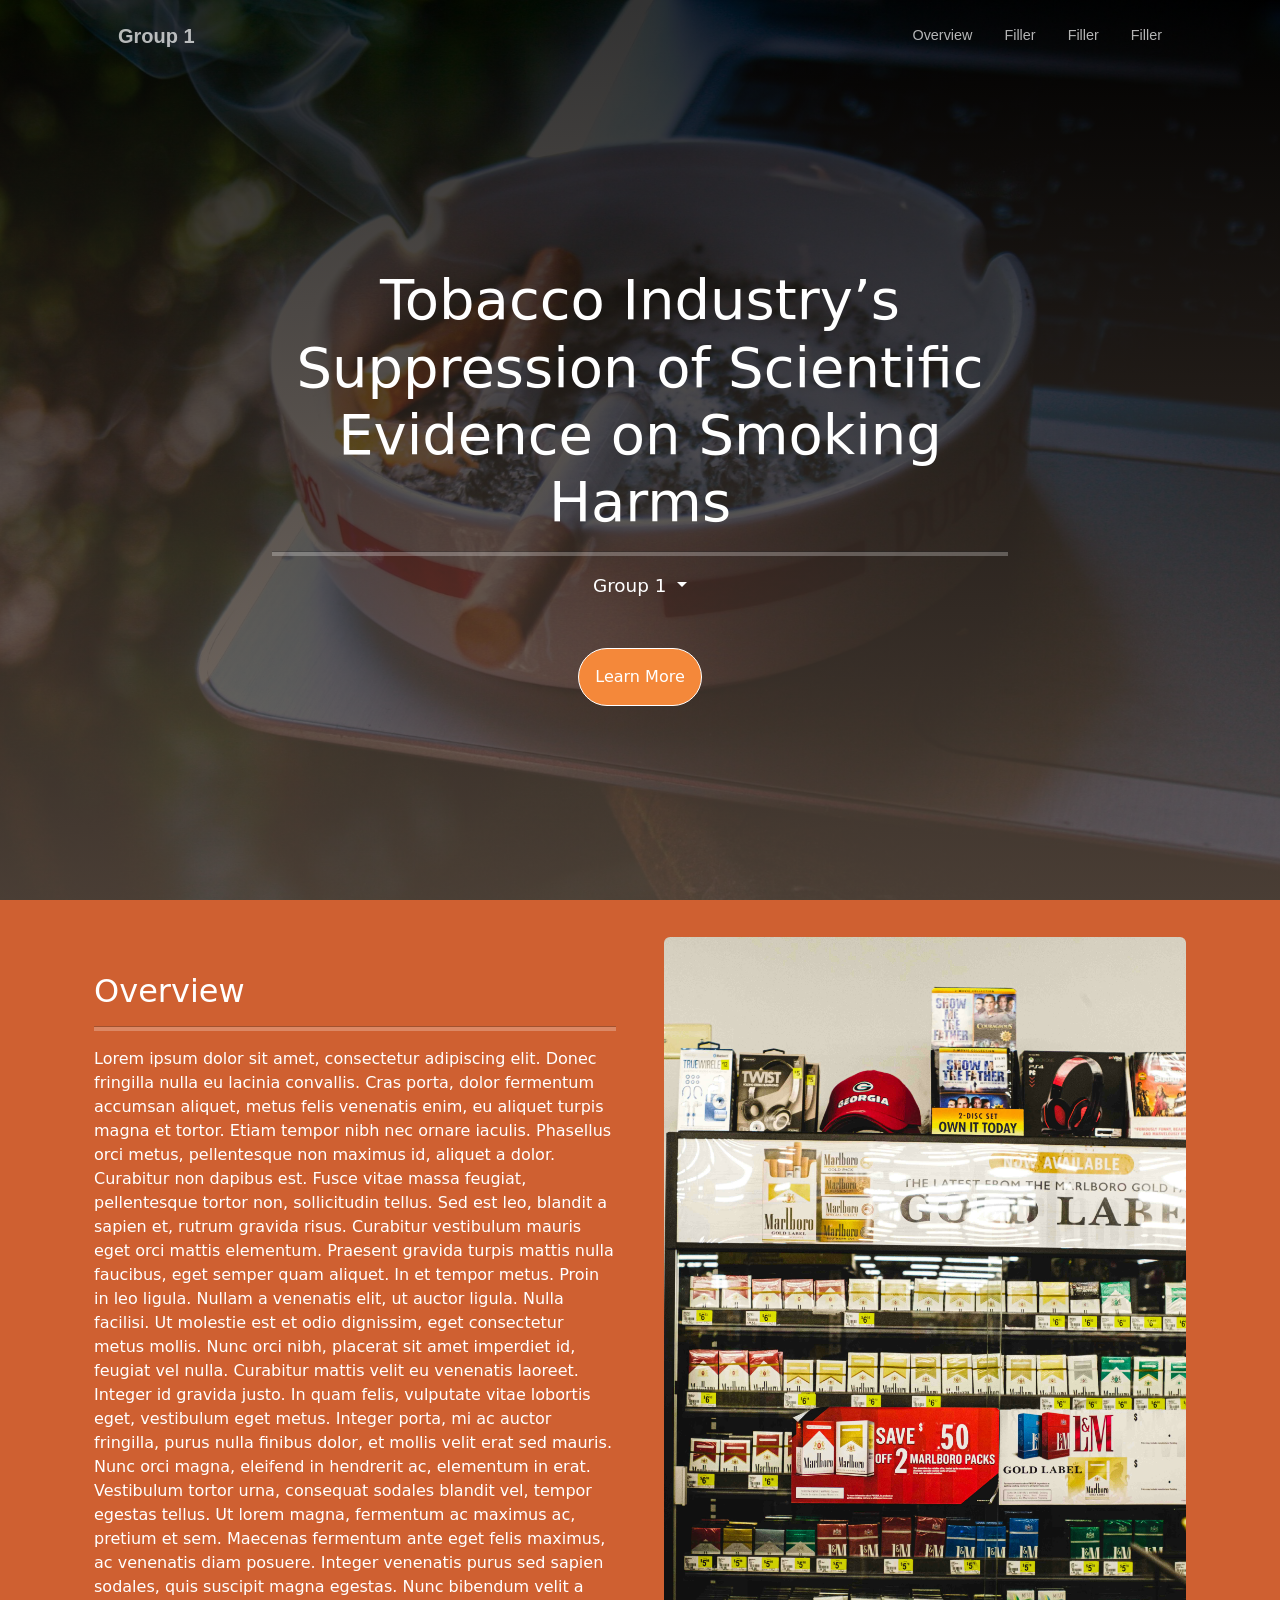
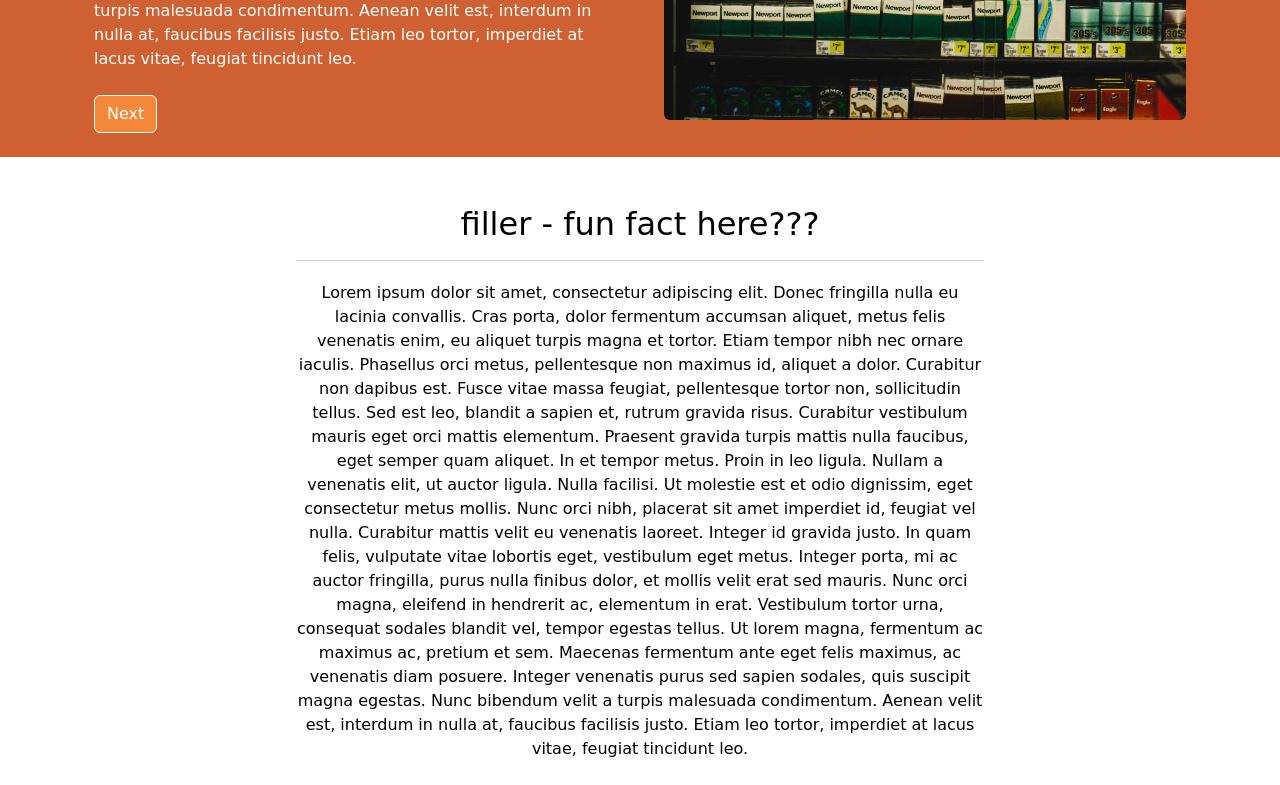
==== index.html @ e11bcfec "Move index.html Idk why it was in assets?????" ====
<!DOCTYPE html>
<html lang="en">
<head>
    <meta charset="UTF-8">
    <meta name="description" content="This is Group 1's CT assignment regarding
        the Tobacco Industry’s Suppression of Scientific Evidence on Smoking Harms.">
    <title>Group 1 CT Assignment</title>
    <meta name="author" content="Khiara Mercado">
    <link rel="stylesheet" href="assets/css/style.css">
    <link href="https://cdn.jsdelivr.net/npm/bootstrap@5.3.8/dist/css/bootstrap.min.css" rel="stylesheet" integrity="sha384-sRIl4kxILFvY47J16cr9ZwB07vP4J8+LH7qKQnuqkuIAvNWLzeN8tE5YBujZqJLB" crossorigin="anonymous">
</head>
<body id="page-top">

<!-- Navigation-->
<nav class="navbar navbar-expand-lg navbar-light fixed-top py-3" id="mainNav">
    <div class="container px-4 px-lg-5">
        <a class="navbar-brand" href="#page-top">Group 1</a>
        <button class="navbar-toggler navbar-toggler-right" type="button" data-bs-toggle="collapse" data-bs-target="#navbarResponsive" aria-controls="navbarResponsive" aria-expanded="false" aria-label="Toggle navigation"><span class="navbar-toggler-icon"></span></button>
        <div class="collapse navbar-collapse" id="navbarResponsive">
            <ul class="navbar-nav ms-auto my-2 my-lg-0">
                <li class="nav-item"><a class="nav-link" href="#overview">Overview</a></li>
                <li class="nav-item"><a class="nav-link" href="#overview">Filler</a></li>
                <li class="nav-item"><a class="nav-link" href="#overview">Filler</a></li>
                <li class="nav-item"><a class="nav-link" href="#overview">Filler</a></li>
            </ul>
        </div>
    </div>
</nav>

<header class="hero">
    <div class="container h-100">
        <div class="row h-100 align-items-center justify-content-center text-center">
            <div class="col-lg-8 align-self-end">
                <h1 class="text-white font-weight-bold">Tobacco Industry’s Suppression of Scientific Evidence on Smoking Harms</h1>
                <hr class="divider-light"/>
            </div>
            <div class="align-self-baseline">
                <p class="text-white mb-5 dropdown-toggle" data-toggle="collapse" href="#collapseCard" role="button" aria-expanded="false" aria-controls="collapseCard">
                    Group 1 </p>
                <div class="collapse" id="collapseCard">
                    <div class="card card-body mb-5 w-30 p-4 d-inline-block">
                        <ul class="list-unstyled">
                            <li>Khiara Mercado - 101499222</li>
                            <li>Gilberto Umana - 101594818</li>
                            <li>Gabriella Pirozzo - 101585025</li>
                            <li>Michael Bon - 101541268</li>
                            <li>Kelly Hong - 101557835</li>
                            <li>Talisa Huynh - 101631914</li>
                        </ul>
                    </div>
                </div>
                <a class="btn btn-primary p-3 btn-xl rounded-pill" href="#overview">Learn More</a>
            </div>
        </div>
    </div>
</header>

<!-- Overview -->
<section class="page-section bg-primary" id="overview">
    <div class="container">
        <div class="row align-items-center">
            <div class="col-md-6 p-4">
                <h2 class="text-white mt-5">Overview</h2>
                <hr class="divider divider-light" />
                <p class="text-white mb-4"> Lorem ipsum dolor sit amet, consectetur adipiscing elit. Donec fringilla nulla
                    eu lacinia convallis. Cras porta, dolor fermentum accumsan aliquet, metus felis venenatis enim, eu
                    aliquet turpis magna et tortor. Etiam tempor nibh nec ornare iaculis. Phasellus orci metus, pellentesque
                    non maximus id, aliquet a dolor. Curabitur non dapibus est. Fusce vitae massa feugiat, pellentesque tortor
                    non, sollicitudin tellus. Sed est leo, blandit a sapien et, rutrum gravida risus. Curabitur vestibulum mauris
                    eget orci mattis elementum. Praesent gravida turpis mattis nulla faucibus, eget semper quam aliquet. In et
                    tempor metus. Proin in leo ligula.

                    Nullam a venenatis elit, ut auctor ligula. Nulla facilisi. Ut molestie est et odio dignissim, eget consectetur
                    metus mollis. Nunc orci nibh, placerat sit amet imperdiet id, feugiat vel nulla. Curabitur mattis velit eu
                    venenatis laoreet. Integer id gravida justo. In quam felis, vulputate vitae lobortis eget, vestibulum eget metus.
                    Integer porta, mi ac auctor fringilla, purus nulla finibus dolor, et mollis velit erat sed mauris. Nunc orci magna,
                    eleifend in hendrerit ac, elementum in erat. Vestibulum tortor urna, consequat sodales blandit vel, tempor egestas
                    tellus. Ut lorem magna, fermentum ac maximus ac, pretium et sem. Maecenas fermentum ante eget felis maximus, ac
                    venenatis diam posuere. Integer venenatis purus sed sapien sodales, quis suscipit magna egestas. Nunc bibendum velit
                    a turpis malesuada condimentum. Aenean velit est, interdum in nulla at, faucibus facilisis justo. Etiam leo tortor,
                    imperdiet at lacus vitae, feugiat tincidunt leo. </p>
                <a href="#filler" class="btn btn-primary">Next</a>
            </div>

            <div class="col-md-6 p-4">
                <img src="assets/img/overview.jpg" class="img-fluid rounded" alt="Overview image">
            </div>
        </div>
    </div>
</section>

<!-- Idk yet -->
<section class="page-section bg-secondary" id="filler">
    <div class="container px-4 px-lg-5">
        <div class="row justify-content-center">
            <div class="col-lg-8 text-center">
                <h2 class="text-black mt-5">filler - fun fact here???</h2>
                <hr class="divider" />
                <p class="text-black mb-4"> Lorem ipsum dolor sit amet, consectetur adipiscing elit. Donec fringilla nulla
                    eu lacinia convallis. Cras porta, dolor fermentum accumsan aliquet, metus felis venenatis enim, eu
                    aliquet turpis magna et tortor. Etiam tempor nibh nec ornare iaculis. Phasellus orci metus, pellentesque
                    non maximus id, aliquet a dolor. Curabitur non dapibus est. Fusce vitae massa feugiat, pellentesque tortor
                    non, sollicitudin tellus. Sed est leo, blandit a sapien et, rutrum gravida risus. Curabitur vestibulum mauris
                    eget orci mattis elementum. Praesent gravida turpis mattis nulla faucibus, eget semper quam aliquet. In et
                    tempor metus. Proin in leo ligula.

                    Nullam a venenatis elit, ut auctor ligula. Nulla facilisi. Ut molestie est et odio dignissim, eget consectetur
                    metus mollis. Nunc orci nibh, placerat sit amet imperdiet id, feugiat vel nulla. Curabitur mattis velit eu
                    venenatis laoreet. Integer id gravida justo. In quam felis, vulputate vitae lobortis eget, vestibulum eget metus.
                    Integer porta, mi ac auctor fringilla, purus nulla finibus dolor, et mollis velit erat sed mauris. Nunc orci magna,
                    eleifend in hendrerit ac, elementum in erat. Vestibulum tortor urna, consequat sodales blandit vel, tempor egestas
                    tellus. Ut lorem magna, fermentum ac maximus ac, pretium et sem. Maecenas fermentum ante eget felis maximus, ac
                    venenatis diam posuere. Integer venenatis purus sed sapien sodales, quis suscipit magna egestas. Nunc bibendum velit
                    a turpis malesuada condimentum. Aenean velit est, interdum in nulla at, faucibus facilisis justo. Etiam leo tortor,
                    imperdiet at lacus vitae, feugiat tincidunt leo.


                </p>
            </div>
        </div>
    </div>
</section>

<script src="https://code.jquery.com/jquery-3.2.1.slim.min.js" integrity="sha384-KJ3o2DKtIkvYIK3UENzmM7KCkRr/rE9/Qpg6aAZGJwFDMVNA/GpGFF93hXpG5KkN" crossorigin="anonymous"></script>
<script src="https://cdn.jsdelivr.net/npm/popper.js@1.12.9/dist/umd/popper.min.js" integrity="sha384-ApNbgh9B+Y1QKtv3Rn7W3mgPxhU9K/ScQsAP7hUibX39j7fakFPskvXusvfa0b4Q" crossorigin="anonymous"></script>
<script src="https://cdn.jsdelivr.net/npm/bootstrap@4.0.0/dist/js/bootstrap.min.js" integrity="sha384-JZR6Spejh4U02d8jOt6vLEHfe/JQGiRRSQQxSfFWpi1MquVdAyjUar5+76PVCmYl" crossorigin="anonymous"></script></body>
</html>
---- assets/css/style.css ----
:root {
    .btn-primary {
        --bs-btn-color: #fff;
        --bs-btn-bg: #f4883a;
        --bs-btn-border-color: #ffffff;
        --bs-btn-hover-color: #fff;
        --bs-btn-hover-bg: #cf6031;
        --bs-btn-hover-border-color: #ffffff;
    }

    .bg-primary {
        background-color: #cf6031 !important;
    }

    .bg-secondary {
        background-color: #ffffff !important;


    }

}

/* ----------------------------------------------------------- */

#mainNav {
    box-shadow: 0 0.5rem 1rem rgba(0, 0, 0, 0.15);
    background-color: #fff;
    transition: background-color 0.2s ease;
}
#mainNav .navbar-brand {
    font-family: "Merriweather Sans", -apple-system, BlinkMacSystemFont, "Segoe UI", Roboto, "Helvetica Neue", Arial, "Noto Sans", sans-serif, "Apple Color Emoji", "Segoe UI Emoji", "Segoe UI Symbol", "Noto Color Emoji";
    font-weight: 700;
    color: #212529;
}
#mainNav .navbar-nav .nav-item .nav-link {
    color: #6c757d;
    font-family: "Merriweather Sans", -apple-system, BlinkMacSystemFont, "Segoe UI", Roboto, "Helvetica Neue", Arial, "Noto Sans", sans-serif, "Apple Color Emoji", "Segoe UI Emoji", "Segoe UI Symbol", "Noto Color Emoji";
    font-size: 0.9rem;
    padding: 0.75rem 0;
}

@media (min-width: 992px) {
    #mainNav {
        box-shadow: none;
        background-color: transparent;
    }
    #mainNav .navbar-brand {
        color: rgba(255, 255, 255, 0.7);
    }
    #mainNav .navbar-brand:hover {
        color: #fff;
    }
    #mainNav .navbar-nav .nav-item .nav-link {
        color: rgba(255, 255, 255, 0.7);
        padding: 0 1rem;
    }
    #mainNav .navbar-nav .nav-item .nav-link:hover {
        color: #fff;
    }
    #mainNav .navbar-nav .nav-item:last-child .nav-link {
        padding-right: 0;
    }
}

header.hero {
    background: linear-gradient(to bottom, rgba(0, 0, 0, 0.8) 0%, rgba(92, 77, 66, 0.8) 100%), url("../img/bg-hero.jpg");
    background-position: center;
    background-repeat: no-repeat;
    background-size: cover;
}
header.hero h1, header.hero .h1 {
    font-size: 2.25rem;
}
@media (min-width: 992px) {
    header.hero {
        height: 100vh;
        min-height: 40rem;
        padding-top: 4.5rem;
        padding-bottom: 0;
    }
    header.hero p {
        font-size: 1.15rem;
    }
    header.hero h1, header.hero .h1 {
        font-size: 3rem;
    }
}
@media (min-width: 1200px) {
    header.hero h1, header.hero .h1 {
        font-size: 3.5rem;
    }
}

/* ----------------------------------------------------------- */

/* FORMAT BETTER LATER */
.card {
    background-color: rgba(255, 255, 255, 0.84) !important;

}

hr {
    border: 0;
    height: 5px;
    background-color: #ffffff;
}
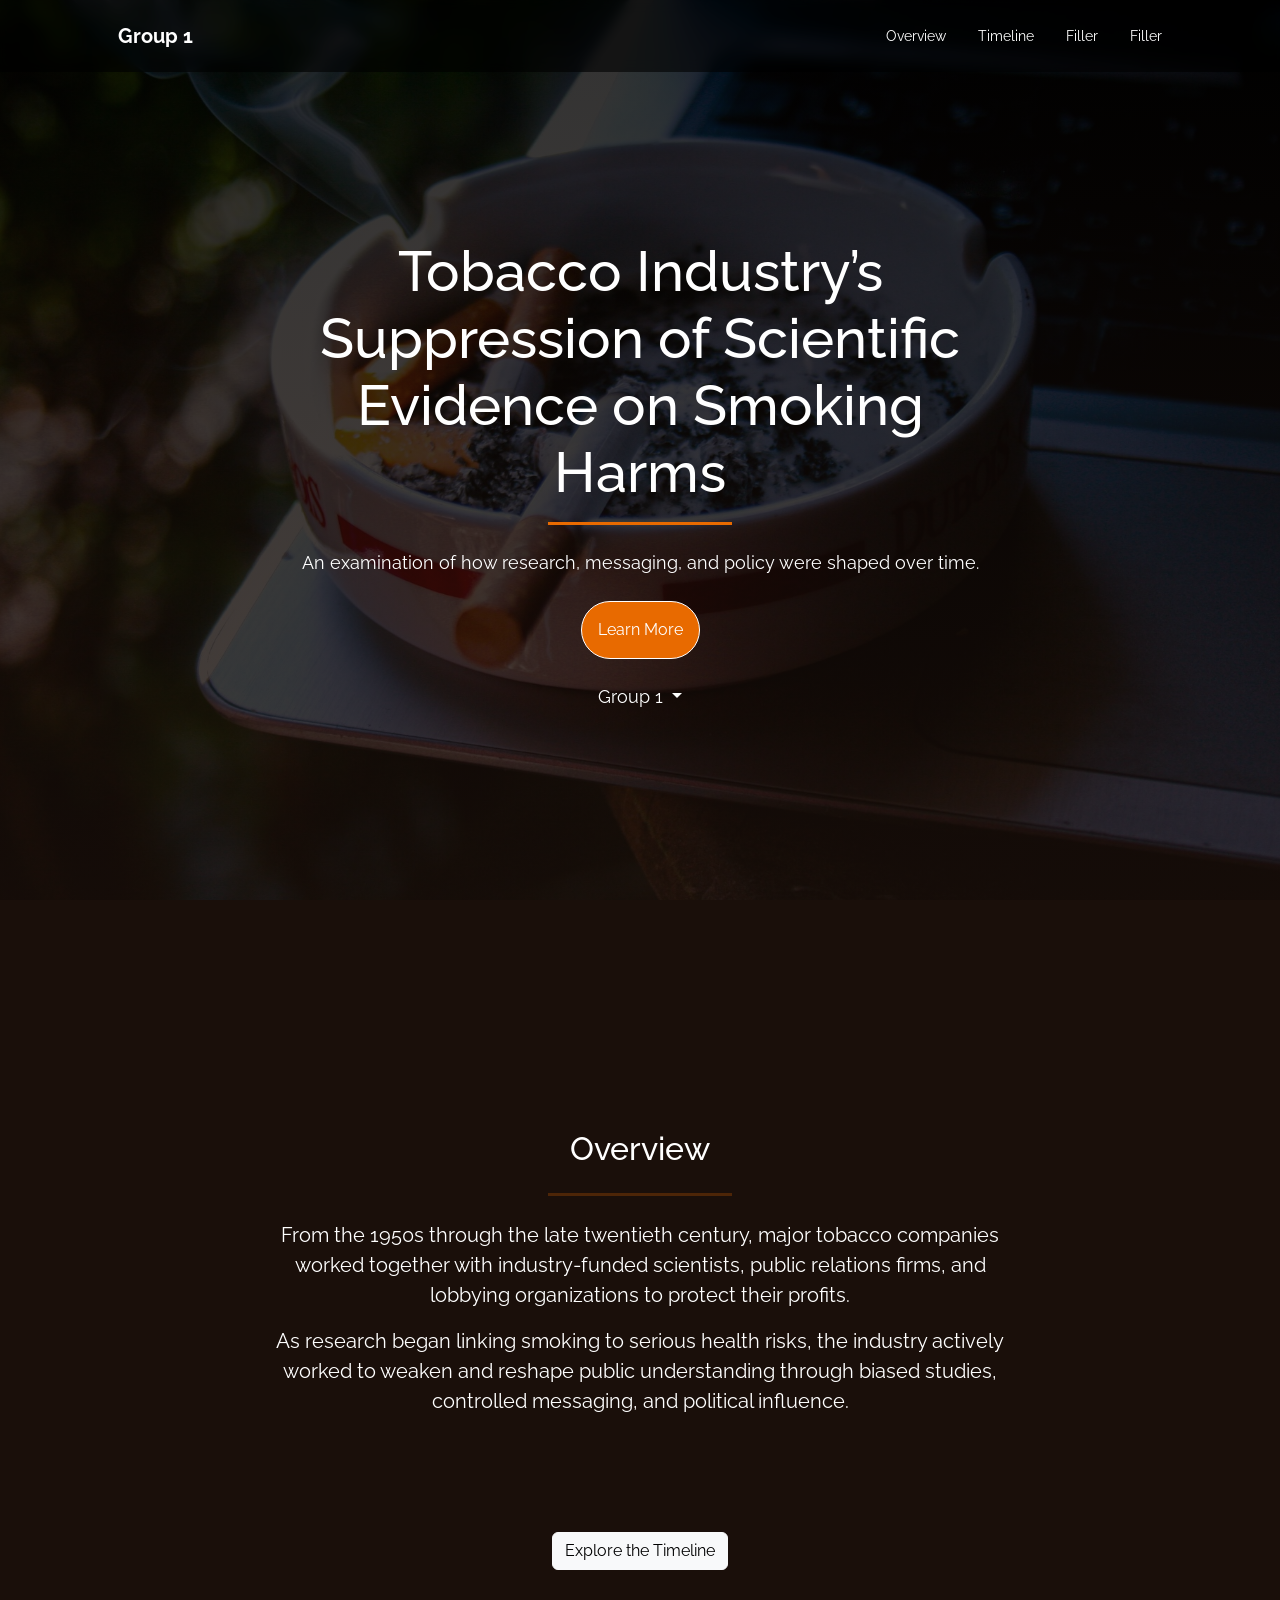
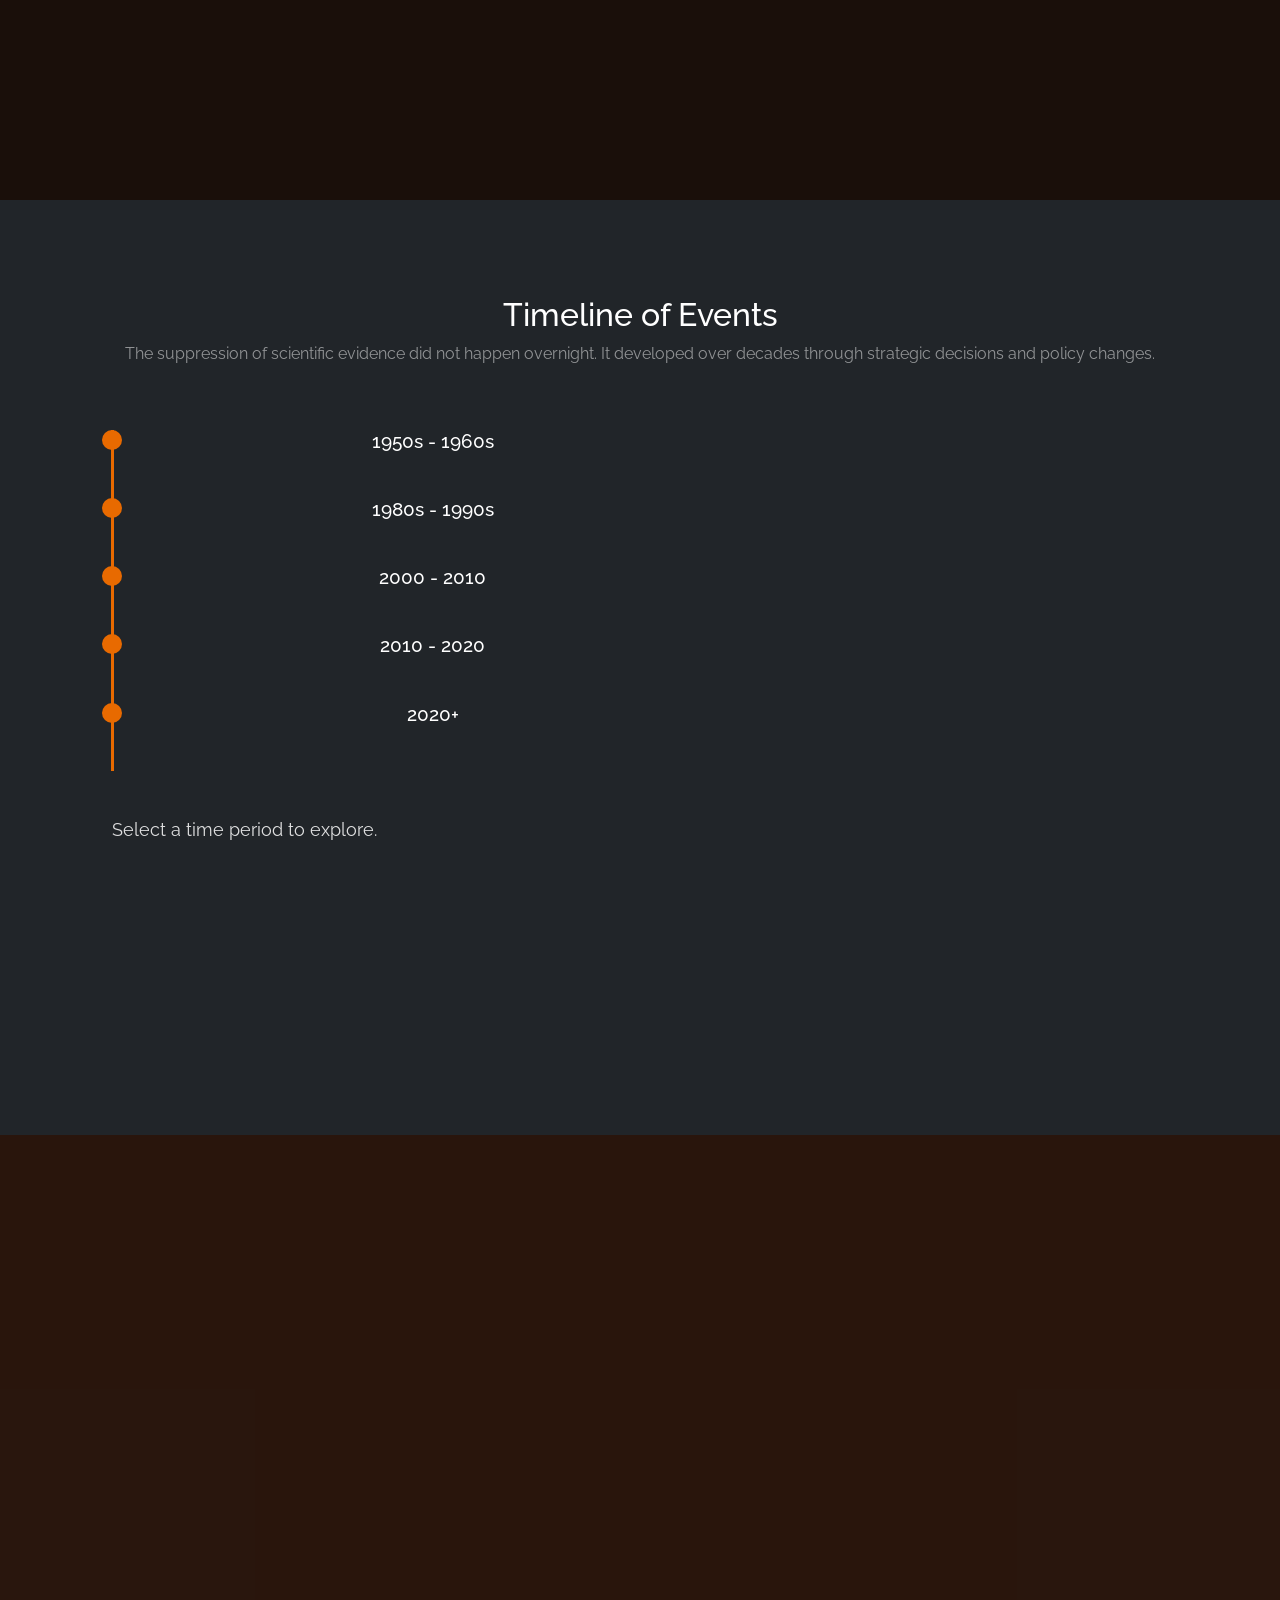
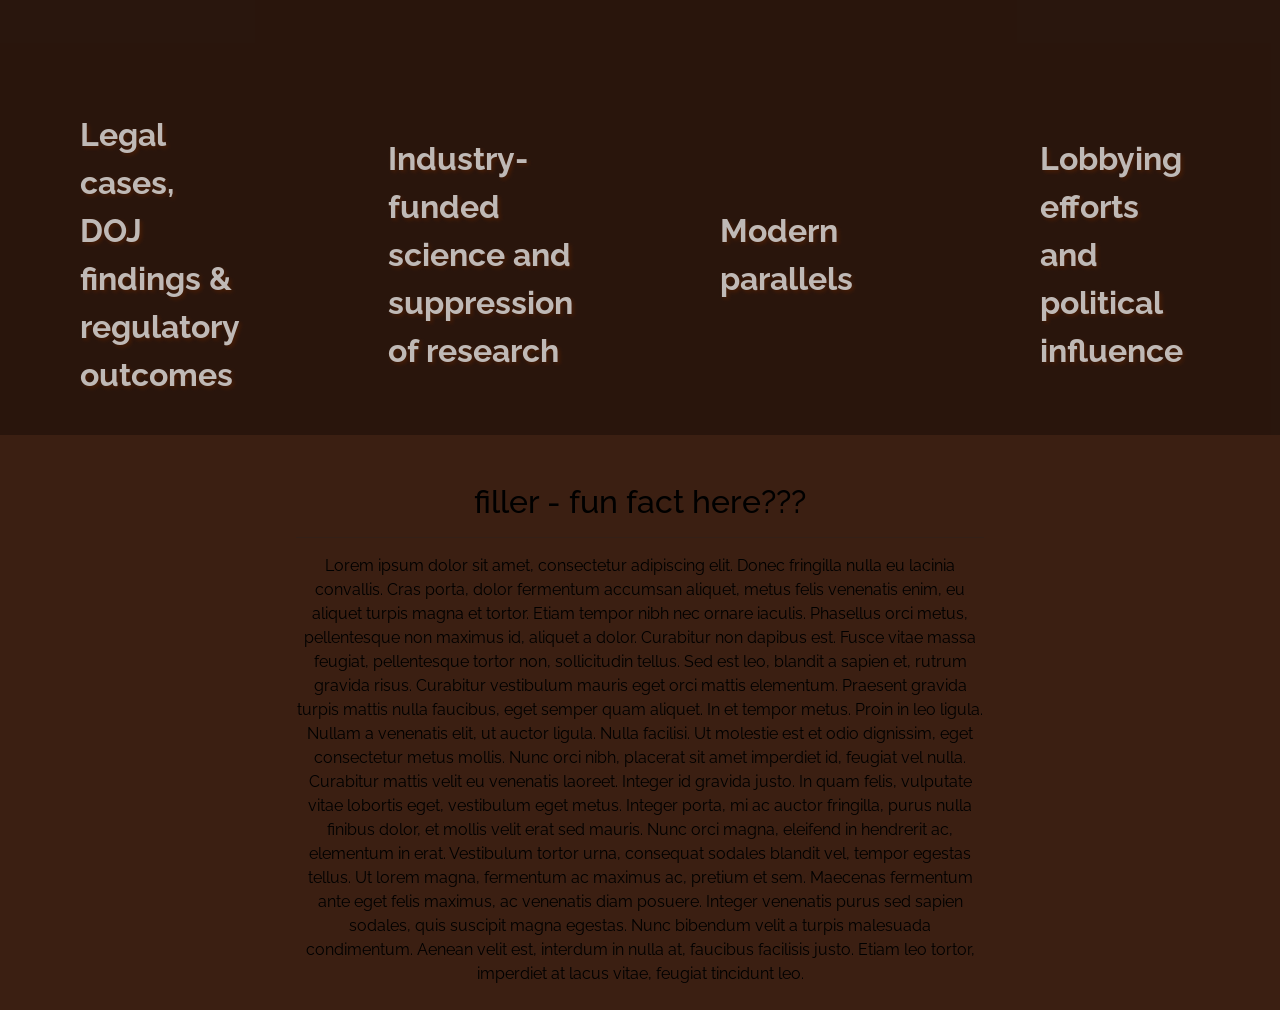
==== commit d5731ae8: "Fri update" ====
--- a/index.html
+++ b/index.html
@@ -6,20 +6,21 @@
         the Tobacco Industry’s Suppression of Scientific Evidence on Smoking Harms.">
     <title>Group 1 CT Assignment</title>
     <meta name="author" content="Khiara Mercado">
+    <link href="https://cdn.jsdelivr.net/npm/bootstrap@5.3.8/dist/css/bootstrap.min.css" rel="stylesheet" integrity="sha384-sRIl4kxILFvY47J16cr9ZwB07vP4J8+LH7qKQnuqkuIAvNWLzeN8tE5YBujZqJLB" crossorigin="anonymous">
+    <link href="https://fonts.googleapis.com/css2?family=Raleway:ital,wght@0,100..900;1,100..900&display=swap" rel="stylesheet">
     <link rel="stylesheet" href="assets/css/style.css">
-    <link href="https://cdn.jsdelivr.net/npm/bootstrap@5.3.8/dist/css/bootstrap.min.css" rel="stylesheet" integrity="sha384-sRIl4kxILFvY47J16cr9ZwB07vP4J8+LH7qKQnuqkuIAvNWLzeN8tE5YBujZqJLB" crossorigin="anonymous">
 </head>
 <body id="page-top">
 
-<!-- Navigation-->
-<nav class="navbar navbar-expand-lg navbar-light fixed-top py-3" id="mainNav">
+<!-- *********************** NAVIGATION *********************** -->
+<nav class="navbar navbar-expand-lg navbar-dark fixed-top py-3" id="mainNav">
     <div class="container px-4 px-lg-5">
         <a class="navbar-brand" href="#page-top">Group 1</a>
         <button class="navbar-toggler navbar-toggler-right" type="button" data-bs-toggle="collapse" data-bs-target="#navbarResponsive" aria-controls="navbarResponsive" aria-expanded="false" aria-label="Toggle navigation"><span class="navbar-toggler-icon"></span></button>
         <div class="collapse navbar-collapse" id="navbarResponsive">
             <ul class="navbar-nav ms-auto my-2 my-lg-0">
                 <li class="nav-item"><a class="nav-link" href="#overview">Overview</a></li>
-                <li class="nav-item"><a class="nav-link" href="#overview">Filler</a></li>
+                <li class="nav-item"><a class="nav-link" href="#timeline">Timeline</a></li>
                 <li class="nav-item"><a class="nav-link" href="#overview">Filler</a></li>
                 <li class="nav-item"><a class="nav-link" href="#overview">Filler</a></li>
             </ul>
@@ -27,63 +28,263 @@
     </div>
 </nav>
 
+<!-- *********************** HERO *********************** -->
 <header class="hero">
     <div class="container h-100">
         <div class="row h-100 align-items-center justify-content-center text-center">
             <div class="col-lg-8 align-self-end">
-                <h1 class="text-white font-weight-bold">Tobacco Industry’s Suppression of Scientific Evidence on Smoking Harms</h1>
-                <hr class="divider-light"/>
+                <h1 class="text-white mb-3 font-weight-bold fade-title">
+                    Tobacco Industry’s Suppression of Scientific Evidence on Smoking Harms
+                </h1>
+
+                <hr class="divider-light fade-title"/>
+
+                <p class="text-white mt-4 mb-4 fade-subtitle">
+                    An examination of how research, messaging, and policy were shaped over time.
+                </p>
+
             </div>
             <div class="align-self-baseline">
-                <p class="text-white mb-5 dropdown-toggle" data-toggle="collapse" href="#collapseCard" role="button" aria-expanded="false" aria-controls="collapseCard">
-                    Group 1 </p>
+
+                <a class="btn btn-primary p-3 btn-xl rounded-pill fade-button" href="#overview">
+                    Learn More
+                </a>
+
+                <p class="text-white mt-4 mb-4 dropdown-toggle fade-button" data-bs-toggle="collapse" data-bs-target="#collapseCard"
+                   role="button" aria-expanded="false" aria-controls="collapseCard">
+                    Group 1
+                </p>
+
                 <div class="collapse" id="collapseCard">
                     <div class="card card-body mb-5 w-30 p-4 d-inline-block">
                         <ul class="list-unstyled">
-                            <li>Khiara Mercado - 101499222</li>
-                            <li>Gilberto Umana - 101594818</li>
-                            <li>Gabriella Pirozzo - 101585025</li>
-                            <li>Michael Bon - 101541268</li>
-                            <li>Kelly Hong - 101557835</li>
-                            <li>Talisa Huynh - 101631914</li>
+                            <li>Khiara Mercado</li>
+                            <li>Gilberto Umana</li>
+                            <li>Gabriella Pirozzo</li>
+                            <li>Michael Bon</li>
+                            <li>Kelly Hong</li>
+                            <li>Talisa Huynh</li>
                         </ul>
                     </div>
                 </div>
-                <a class="btn btn-primary p-3 btn-xl rounded-pill" href="#overview">Learn More</a>
             </div>
         </div>
     </div>
 </header>
 
-<!-- Overview -->
-<section class="page-section bg-primary" id="overview">
+<!-- *********************** OVERVIEW *********************** -->
+<section class="page-section bg-primary d-flex align-items-center" id="overview">
     <div class="container">
+
+        <div class="row justify-content-center text-center">
+            <div class="col-lg-8">
+
+                <h2 class="text-white mb-4 fs-2">Overview</h2>
+                <hr class="divider divider-light mb-4"/>
+
+                <p class="text-white mb-3 fs-5 reveal">
+                    From the 1950s through the late twentieth century, major tobacco companies worked together with industry-funded scientists, public relations firms, and lobbying organizations to protect their profits.
+                </p>
+
+                <p class="text-white mb-3 fs-5 reveal">
+                    As research began linking smoking to serious health risks, the industry actively worked to weaken and reshape public understanding through biased studies, controlled messaging, and political influence.
+                </p>
+
+                <p class="text-white fw-bold mb-3 fs-5 reveal">
+                    These coordinated efforts suppressed credible evidence and delayed regulation, contributing to long-term public health consequences.
+                </p>
+
+                <a href="#timeline" class="btn btn-light mt-4">Explore the Timeline</a>
+
+            </div>
+        </div>
+
+    </div>
+</section>
+
+<!-- *********************** TIMELINE *********************** -->
+<section class="page-section bg-dark text-white py-5" id="timeline">
+
+    <div class="container">
+
         <div class="row align-items-center">
-            <div class="col-md-6 p-4">
-                <h2 class="text-white mt-5">Overview</h2>
-                <hr class="divider divider-light" />
-                <p class="text-white mb-4"> Lorem ipsum dolor sit amet, consectetur adipiscing elit. Donec fringilla nulla
-                    eu lacinia convallis. Cras porta, dolor fermentum accumsan aliquet, metus felis venenatis enim, eu
-                    aliquet turpis magna et tortor. Etiam tempor nibh nec ornare iaculis. Phasellus orci metus, pellentesque
-                    non maximus id, aliquet a dolor. Curabitur non dapibus est. Fusce vitae massa feugiat, pellentesque tortor
-                    non, sollicitudin tellus. Sed est leo, blandit a sapien et, rutrum gravida risus. Curabitur vestibulum mauris
-                    eget orci mattis elementum. Praesent gravida turpis mattis nulla faucibus, eget semper quam aliquet. In et
-                    tempor metus. Proin in leo ligula.
-
-                    Nullam a venenatis elit, ut auctor ligula. Nulla facilisi. Ut molestie est et odio dignissim, eget consectetur
-                    metus mollis. Nunc orci nibh, placerat sit amet imperdiet id, feugiat vel nulla. Curabitur mattis velit eu
-                    venenatis laoreet. Integer id gravida justo. In quam felis, vulputate vitae lobortis eget, vestibulum eget metus.
-                    Integer porta, mi ac auctor fringilla, purus nulla finibus dolor, et mollis velit erat sed mauris. Nunc orci magna,
-                    eleifend in hendrerit ac, elementum in erat. Vestibulum tortor urna, consequat sodales blandit vel, tempor egestas
-                    tellus. Ut lorem magna, fermentum ac maximus ac, pretium et sem. Maecenas fermentum ante eget felis maximus, ac
-                    venenatis diam posuere. Integer venenatis purus sed sapien sodales, quis suscipit magna egestas. Nunc bibendum velit
-                    a turpis malesuada condimentum. Aenean velit est, interdum in nulla at, faucibus facilisis justo. Etiam leo tortor,
-                    imperdiet at lacus vitae, feugiat tincidunt leo. </p>
-                <a href="#filler" class="btn btn-primary">Next</a>
-            </div>
-
-            <div class="col-md-6 p-4">
-                <img src="assets/img/overview.jpg" class="img-fluid rounded" alt="Overview image">
+            <div class="text-center mt-5 mb-5">
+                <h2>Timeline of Events</h2>
+                <p class="text-white-50">
+                    The suppression of scientific evidence did not happen overnight.
+                    It developed over decades through strategic decisions and policy changes.
+                </p>
+            </div>
+
+            <!-- LEFT: TIMELINE -->
+            <div class="col-lg-7">
+
+
+
+                <div class="timeline text-center">
+
+                    <div class="timeline-item" onclick="showTimeline(1)">
+                        <div class="dot"></div>
+                        <div class="content">
+                            <h5>1950s - 1960s</h5>
+                        </div>
+                    </div>
+
+                    <div class="timeline-item" onclick="showTimeline(2)">
+                        <div class="dot"></div>
+                        <div class="content">
+                            <h5>1980s - 1990s</h5>
+                        </div>
+                    </div>
+
+                    <div class="timeline-item" onclick="showTimeline(3)">
+                        <div class="dot"></div>
+                        <div class="content">
+                            <h5>2000 - 2010</h5>
+                        </div>
+                    </div>
+
+                    <div class="timeline-item" onclick="showTimeline(4)">
+                        <div class="dot"></div>
+                        <div class="content">
+                            <h5>2010 - 2020</h5>
+                        </div>
+                    </div>
+
+                    <div class="timeline-item" onclick="showTimeline(5)">
+                        <div class="dot"></div>
+                        <div class="content">
+                            <h5>2020+</h5>
+                        </div>
+                    </div>
+
+                </div>
+
+                <!-- CONTENT -->
+                <div id="timelineContent" class="mt-3">
+                    <p>Select a time period to explore.</p>
+                </div>
+
+            </div>
+
+            <!-- RIGHT: IMAGE -->
+            <div class="col-lg-5">
+                <div id="timelineImage"></div>
+            </div>
+
+        </div>
+    </div>
+</section>
+
+<section class="page-section bg-secondary" id="gallery">
+    <div class="container-fluid p-0">
+        <div class="row g-0 strips">
+            <div class="col strip" data-bs-toggle="modal" data-bs-target="#modal1">
+                <div class="overlay"></div>
+                <div class="text">Legal cases, DOJ findings & regulatory outcomes</div>
+            </div>
+
+            <div class="col strip" data-bs-toggle="modal" data-bs-target="#modal2">
+                <div class="overlay"></div>
+                <div class="text">Industry-funded science and suppression of research</div>
+            </div>
+
+            <div class="col strip" data-bs-toggle="modal" data-bs-target="#modal3">
+                <div class="overlay"></div>
+                <div class="text">Modern parallels</div>
+            </div>
+
+            <div class="col strip" data-bs-toggle="modal" data-bs-target="#modal4">
+                <div class="overlay"></div>
+                <div class="text">Lobbying efforts and political influence</div>
+            </div>
+
+            <div class="modal fade" id="modal1">
+                <div class="modal-dialog modal-dialog-centered">
+                    <div class="modal-content">
+
+                        <div class="modal-header">
+                            <h5>Section 1</h5>
+                            <button class="btn-close" data-bs-dismiss="modal"></button>
+                        </div>
+
+                        <div class="modal-body">
+                            Content for section 1
+                        </div>
+
+                        <div class="modal-footer">
+                            <button class="btn btn-secondary" onclick="switchModal('modal1','modal4')">Prev</button>
+                            <button class="btn btn-primary" onclick="switchModal('modal1','modal2')">Next</button>
+                        </div>
+
+                    </div>
+                </div>
+            </div>
+
+            <div class="modal fade" id="modal2">
+                <div class="modal-dialog modal-dialog-centered">
+                    <div class="modal-content">
+
+                        <div class="modal-header">
+                            <h5>Section 2</h5>
+                            <button class="btn-close" data-bs-dismiss="modal"></button>
+                        </div>
+
+                        <div class="modal-body">
+                            Content for section 2
+                        </div>
+
+                        <div class="modal-footer">
+                            <button class="btn btn-secondary" onclick="switchModal('modal2','modal1')">Prev</button>
+                            <button class="btn btn-primary" onclick="switchModal('modal2','modal3')">Next</button>
+                        </div>
+
+                    </div>
+                </div>
+            </div>
+
+            <div class="modal fade" id="modal3">
+                <div class="modal-dialog modal-dialog-centered">
+                    <div class="modal-content">
+
+                        <div class="modal-header">
+                            <h5>Section 3</h5>
+                            <button class="btn-close" data-bs-dismiss="modal"></button>
+                        </div>
+
+                        <div class="modal-body">
+                            Content for section 3
+                        </div>
+
+                        <div class="modal-footer">
+                            <button class="btn btn-secondary" onclick="switchModal('modal3','modal2')">Prev</button>
+                            <button class="btn btn-primary" onclick="switchModal('modal3','modal4')">Next</button>
+                        </div>
+
+                    </div>
+                </div>
+            </div>
+
+            <div class="modal fade" id="modal4">
+                <div class="modal-dialog modal-dialog-centered">
+                    <div class="modal-content">
+
+                        <div class="modal-header">
+                            <h5>Section 4</h5>
+                            <button class="btn-close" data-bs-dismiss="modal"></button>
+                        </div>
+
+                        <div class="modal-body">
+                            Content for section 4
+                        </div>
+
+                        <div class="modal-footer">
+                            <button class="btn btn-secondary" onclick="switchModal('modal4','modal3')">Prev</button>
+                            <button class="btn btn-primary" onclick="switchModal('modal4','modal1')">Next</button>
+                        </div>
+
+                    </div>
+                </div>
             </div>
         </div>
     </div>
@@ -121,7 +322,102 @@
     </div>
 </section>
 
-<script src="https://code.jquery.com/jquery-3.2.1.slim.min.js" integrity="sha384-KJ3o2DKtIkvYIK3UENzmM7KCkRr/rE9/Qpg6aAZGJwFDMVNA/GpGFF93hXpG5KkN" crossorigin="anonymous"></script>
-<script src="https://cdn.jsdelivr.net/npm/popper.js@1.12.9/dist/umd/popper.min.js" integrity="sha384-ApNbgh9B+Y1QKtv3Rn7W3mgPxhU9K/ScQsAP7hUibX39j7fakFPskvXusvfa0b4Q" crossorigin="anonymous"></script>
-<script src="https://cdn.jsdelivr.net/npm/bootstrap@4.0.0/dist/js/bootstrap.min.js" integrity="sha384-JZR6Spejh4U02d8jOt6vLEHfe/JQGiRRSQQxSfFWpi1MquVdAyjUar5+76PVCmYl" crossorigin="anonymous"></script></body>
+<script src="https://cdn.jsdelivr.net/npm/bootstrap@5.3.8/dist/js/bootstrap.bundle.min.js"></script>
+<script>
+    function switchModal(current, next) {
+        const currentModal = bootstrap.Modal.getInstance(document.getElementById(current));
+        const nextModal = new bootstrap.Modal(document.getElementById(next));
+
+        currentModal.hide();
+
+        setTimeout(() => {
+            nextModal.show();
+        }, 200);
+    }
+    const reveals = document.querySelectorAll('#overview .reveal');
+
+    window.addEventListener('scroll', () => {
+        reveals.forEach((el, index) => {
+            const top = el.getBoundingClientRect().top;
+
+            if (top < window.innerHeight - 100) {
+                setTimeout(() => {
+                    el.classList.add('active');
+                }, index * 800);
+            }
+        });
+    });
+
+    function showTimeline(period) {
+        const content = document.getElementById("timelineContent");
+        const visual = document.getElementById("timelineImage");
+
+        if (period === 1) {
+            content.innerHTML = `
+            <h4>1950s – 1960s</h4>
+            <p>
+                Early research began linking smoking to serious health risks. Instead of acknowledging this, tobacco companies chose to delay action and avoid clear warnings.
+            </p>
+            <p>
+                By 1962, this approach became known as a “policy of silence,” where companies knowingly withheld information about the dangers of smoking.
+            </p>
+        `;
+            visual.style.backgroundImage = "url('assets/img/timeline1.jpg')";
+        }
+
+        if (period === 2) {
+            content.innerHTML = `
+            <h4>1980s - 1990s</h4>
+            <p>
+                Tobacco companies continued to influence public understanding by funding their own research and shaping how scientific evidence was presented.
+            </p>
+            <p>
+                At the same time, governments began introducing regulations, partly in response to decades of misleading information and delayed public awareness.
+            </p>
+        `;
+            visual.style.backgroundImage = "url('assets/img/timeline2.jpg')";
+        }
+
+        if (period === 3) {
+            content.innerHTML = `
+            <h4>2000 - 2010</h4>
+            <p>
+                As evidence became harder to suppress, governments introduced stronger warning labels on cigarette packaging.
+            </p>
+            <p>
+                Canada became the first country to require graphic warnings, marking a shift toward openly communicating the health risks long downplayed by the industry.
+            </p>
+        `;
+            visual.style.backgroundImage = "url('assets/img/timeline3.jpg')";
+        }
+
+        if (period === 4) {
+            content.innerHTML = `
+            <h4>2010 - 2020</h4>
+            <p>
+                Regulations became stricter, with larger warning labels and standardized packaging removing branding and marketing influence.
+            </p>
+            <p>
+                These changes reflected growing public awareness and reduced ability for companies to shape how information was perceived.
+            </p>
+        `;
+            visual.style.backgroundImage = "url('assets/img/timeline4.jpg')";
+        }
+
+        if (period === 5) {
+            content.innerHTML = `
+            <h4>2020+</h4>
+            <p>
+                Ongoing legal cases and investigations forced companies to acknowledge past harm and release internal documents.
+            </p>
+            <p>
+                By 2025, court rulings required compensation for those affected, exposing decades of suppressed evidence and misinformation.
+            </p>
+        `;
+            visual.style.backgroundImage = "url('assets/img/timeline5.jpg')";
+        }
+
+    }
+</script>
+</body>
 </html>
--- a/assets/css/style.css
+++ b/assets/css/style.css
@@ -1,69 +1,78 @@
-:root {
-    .btn-primary {
-        --bs-btn-color: #fff;
-        --bs-btn-bg: #f4883a;
-        --bs-btn-border-color: #ffffff;
-        --bs-btn-hover-color: #fff;
-        --bs-btn-hover-bg: #cf6031;
-        --bs-btn-hover-border-color: #ffffff;
-    }
-
-    .bg-primary {
-        background-color: #cf6031 !important;
-    }
-
-    .bg-secondary {
-        background-color: #ffffff !important;
-
-
-    }
-
+html {
+    overflow-y: scroll;
+    overflow-x: hidden;
+}
+
+body {
+    font-family: "Raleway", sans-serif !important;
+}
+
+section {
+    scroll-margin-top: 40px;
+}
+
+p {
+    color: rgba(255,255,255,0.85);
+}
+
+.btn-primary {
+    --bs-btn-color: #fff;
+    --bs-btn-bg: #e86a00;
+    --bs-btn-border-color: #ffffff;
+    --bs-btn-hover-color: #fff;
+    --bs-btn-hover-bg: #ff8c42;
+    --bs-btn-hover-border-color: #ffffff;
+}
+
+.bg-primary {
+    background-color: #1a0f0a !important;
+}
+
+.bg-secondary {
+    background-color: #3b1f12 !important;
 }
 
 /* ----------------------------------------------------------- */
 
 #mainNav {
-    box-shadow: 0 0.5rem 1rem rgba(0, 0, 0, 0.15);
-    background-color: #fff;
-    transition: background-color 0.2s ease;
-}
+    background-color: rgba(0, 0, 0, 0.6);
+    backdrop-filter: blur(6px);
+}
+
 #mainNav .navbar-brand {
-    font-family: "Merriweather Sans", -apple-system, BlinkMacSystemFont, "Segoe UI", Roboto, "Helvetica Neue", Arial, "Noto Sans", sans-serif, "Apple Color Emoji", "Segoe UI Emoji", "Segoe UI Symbol", "Noto Color Emoji";
     font-weight: 700;
-    color: #212529;
+    color: #ffffff;
+
 }
 #mainNav .navbar-nav .nav-item .nav-link {
-    color: #6c757d;
-    font-family: "Merriweather Sans", -apple-system, BlinkMacSystemFont, "Segoe UI", Roboto, "Helvetica Neue", Arial, "Noto Sans", sans-serif, "Apple Color Emoji", "Segoe UI Emoji", "Segoe UI Symbol", "Noto Color Emoji";
+    color: #ffffff;
     font-size: 0.9rem;
     padding: 0.75rem 0;
 }
 
-@media (min-width: 992px) {
-    #mainNav {
-        box-shadow: none;
-        background-color: transparent;
-    }
-    #mainNav .navbar-brand {
-        color: rgba(255, 255, 255, 0.7);
-    }
-    #mainNav .navbar-brand:hover {
-        color: #fff;
-    }
-    #mainNav .navbar-nav .nav-item .nav-link {
-        color: rgba(255, 255, 255, 0.7);
-        padding: 0 1rem;
-    }
-    #mainNav .navbar-nav .nav-item .nav-link:hover {
-        color: #fff;
-    }
-    #mainNav .navbar-nav .nav-item:last-child .nav-link {
-        padding-right: 0;
-    }
+.divider-light {
+    border: 0;
+    height: 3px;
+    width: 25%;
+    margin: auto auto 1em;
+    background-color: #e86a00;
+    text-align: center;
+    font-size: 20px;
+
+}
+/* ------ HERO ------ */
+.hero {
+    min-height: 100vh;
+    display: flex;
+    align-items: center;
+    justify-content: center;
+
+    background: url('../img/bg-hero.jpg') no-repeat center center;
+    background-size: cover;
 }
 
 header.hero {
-    background: linear-gradient(to bottom, rgba(0, 0, 0, 0.8) 0%, rgba(92, 77, 66, 0.8) 100%), url("../img/bg-hero.jpg");
+    background: linear-gradient(to bottom, rgba(0, 0, 0, 0.8), rgba(26, 15, 10, 0.8)), url("../img/bg-hero.jpg");
     background-position: center;
     background-repeat: no-repeat;
     background-size: cover;
@@ -71,7 +80,232 @@
 header.hero h1, header.hero .h1 {
     font-size: 2.25rem;
 }
+
+
+/* member popup box thing */
+.card {
+    background-color: rgba(255, 255, 255, 0.84) !important;
+
+}
+
+/* hero animation, fade ins */
+.fade-title,
+.fade-subtitle,
+.fade-button {
+    opacity: 0;
+    transform: translateY(20px);
+}
+
+
+.fade-title {
+    animation: fadeUp 1s ease forwards;
+    animation-delay: 0.3s;
+}
+
+.fade-subtitle {
+    animation: fadeUp 1s ease forwards;
+    animation-delay: 1s;
+}
+
+.fade-button {
+    animation: fadeUp 1s ease forwards;
+    animation-delay: 1.8s;
+}
+
+@keyframes fadeUp {
+    to {
+        opacity: 1;
+        transform: translateY(0);
+    }
+}
+
+/* ----------------------------------------------------------- */
+
+/* overview section */
+#overview {
+    min-height: 100vh;
+}
+
+
+.reveal {
+    opacity: 0;
+    transform: translateY(25px);
+    transition: all 0.6s ease;
+}
+
+.reveal.active {
+    opacity: 1;
+    transform: translateY(0);
+}
+
+/* ------- timeline ------- */
+
+.timeline {
+    position: relative;
+    margin-left: 20px;
+    overflow: hidden;
+}
+
+#timeline {
+    min-height: 80vh;
+}
+
+.timeline::before {
+    content: "";
+    position: absolute;
+    left: 9px;
+    top: 0;
+    bottom: 0;
+    width: 3px;
+    background: #e86a00;
+}
+
+.timeline-item h5 {
+    font-size: 1.2rem;
+}
+
+.timeline-item {
+    position: relative;
+    margin-bottom: 45px;
+    cursor: pointer;
+}
+
+.timeline-item .dot {
+    position: absolute;
+    left: 0;
+    width: 20px;
+    height: 20px;
+    background: #e86a00;
+    border-radius: 50%;
+    transition: transform 0.2s;
+}
+
+.timeline-item .content {
+    margin-left: 40px;
+}
+
+.timeline-item:hover .content {
+    color: #ffb380;
+}
+
+
+#timelineImage {
+    width: 100%;
+    height: 70vh;
+    margin-left: 2em;
+    border-radius: 10px;
+
+    background-size: cover;
+    background-position: center;
+    background-repeat: no-repeat;
+
+    transition: background-image 0.5s ease;
+}
+#timelineContent {
+    position: relative;
+    z-index: 1;
+    padding: 30px;
+
+    margin-top: 20px;
+
+    min-height: 300px;
+
+    max-height: 300px;
+
+    padding-right: 10px;
+}
+
+#timelineContent h4 {
+    font-size: 1.8rem;
+    font-weight: 600;
+}
+
+#timelineContent p {
+    font-size: 1.1rem;
+}
+/* ------- gallery ------- */
+html, body {
+    height: 100%;
+    margin: 0;
+}
+
+.strip {
+    position: relative;
+    min-height: 100vh;
+
+
+    background-size: cover;
+    background-position: center;
+    background-repeat: no-repeat;
+}
+
+.strip:nth-child(1) {
+    background-image: url("../img/img1.jpg");
+}
+
+.strip:nth-child(2) {
+    background-image: url("../img/img2.jpg");
+}
+
+.strip:nth-child(3) {
+    background-image: url("../img/img3.jpg");
+}
+
+.strip:nth-child(4) {
+    background-image: url("../img/img4.jpg");
+}
+
+.overlay {
+    position: absolute;
+    inset: 0;
+    background: rgba(0,0,0,0.3);
+    transition: 0.3s;
+}
+
+.text {
+    position: absolute;
+    top: 80%;
+    left: 50%;
+    transform: translate(-50%, -50%);
+
+    color: white;
+    font-size: 2rem;
+    font-weight: bold;
+    text-shadow: 2px 2px 4px #592100;
+
+    opacity: 0.7;
+    transition: 0.3s;
+}
+
+.strip:hover .overlay {
+    background: rgba(0,0,0,0.6);
+}
+
+.strip:hover .text {
+    opacity: 1;
+    transform: translate(-50%, -50%) scale(1.1);
+}
+
+/* ----------------------------------------------------------- */
+/* media queries - dynamic sizing */
+
 @media (min-width: 992px) {
+    /* ------ NAVBAR ----- */
+    #mainNav .navbar-brand:hover {
+        color: #ff9167;
+    }
+    #mainNav .navbar-nav .nav-item .nav-link {
+        padding: 0 1rem;
+
+    }
+    #mainNav .navbar-nav .nav-item .nav-link:hover {
+        color: #ff9167;
+    }
+    #mainNav .navbar-nav .nav-item:last-child .nav-link {
+        padding-right: 0;
+    }
+
+    /* ----- HERO ----- */
     header.hero {
         height: 100vh;
         min-height: 40rem;
@@ -91,16 +325,49 @@
     }
 }
 
-/* ----------------------------------------------------------- */
-
-/* FORMAT BETTER LATER */
-.card {
-    background-color: rgba(255, 255, 255, 0.84) !important;
-
-}
-
-hr {
-    border: 0;
-    height: 5px;
-    background-color: #ffffff;
+@media (max-width: 768px) {
+    .hero {
+        padding: 60px 20px;
+    }
+
+    .hero h1 {
+        font-size: 1.6rem;
+    }
+
+    .btn-xl {
+        padding: 10px 20px;
+        font-size: 0.9rem;
+    }
+
+    .card {
+        width: 100% !important;
+    }
+
+    .page-section {
+        padding: 40px 20px;
+    }
+}
+
+@media (max-width: 576px) {
+
+    .hero h1 {
+        font-size: 1.3rem;
+    }
+
+    .hero p {
+        font-size: 0.9rem;
+    }
+
+    .navbar-brand {
+        font-size: 1rem;
+    }
+
+    .container {
+        padding-left: 10px;
+        padding-right: 10px;
+    }
+
+    .btn {
+        width: 100%;
+    }
 }
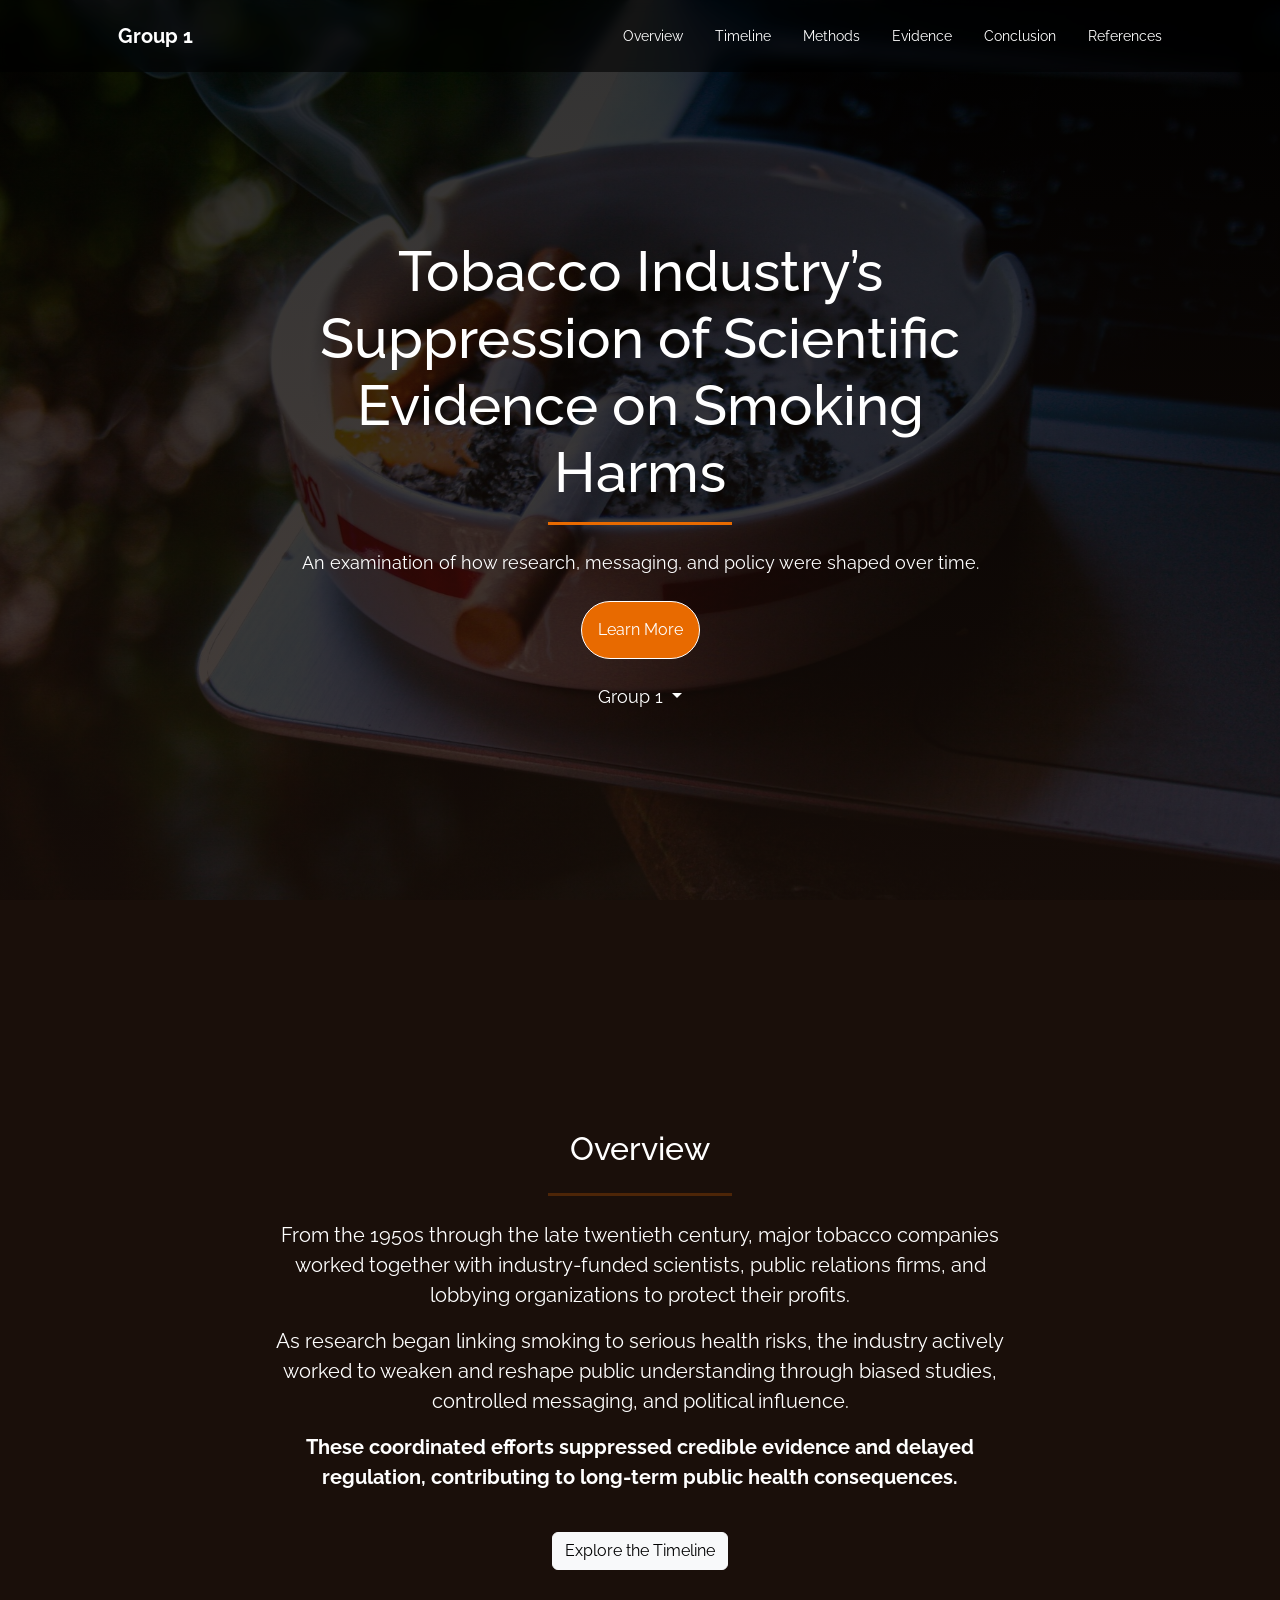
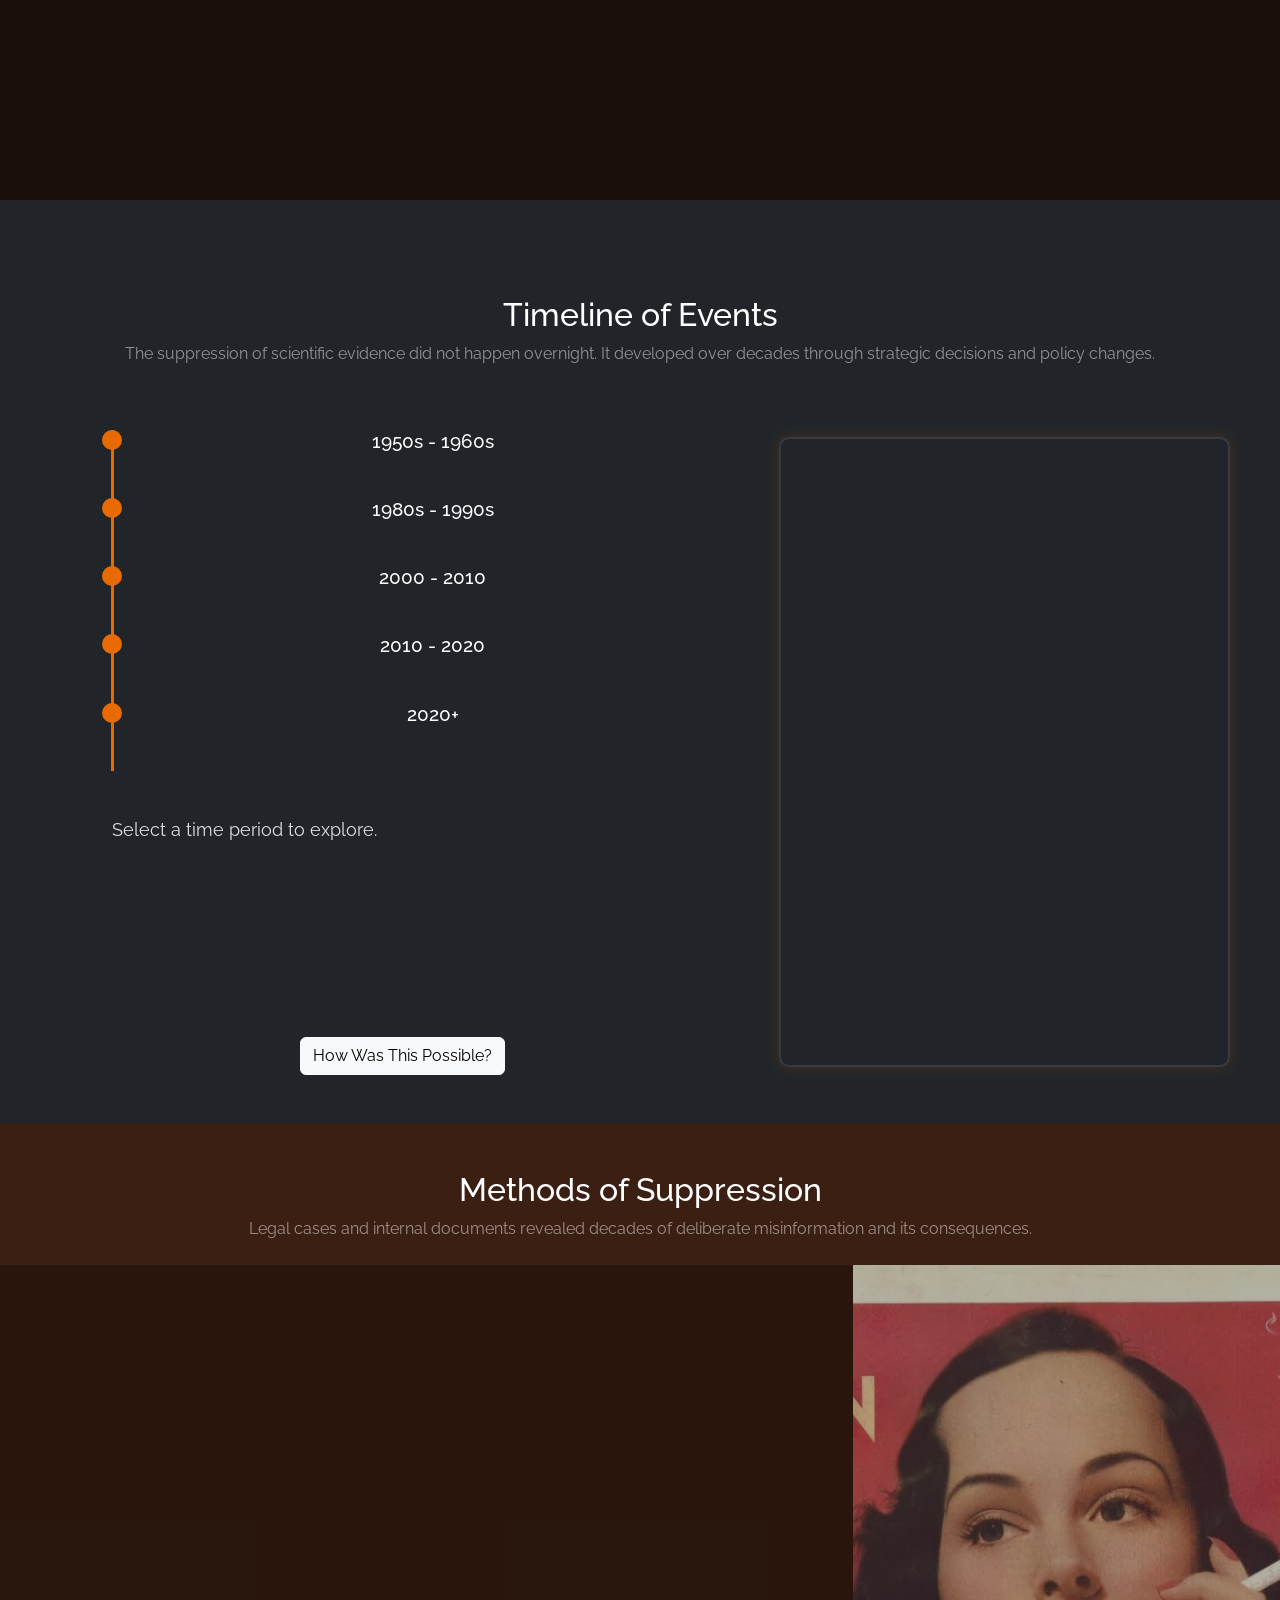
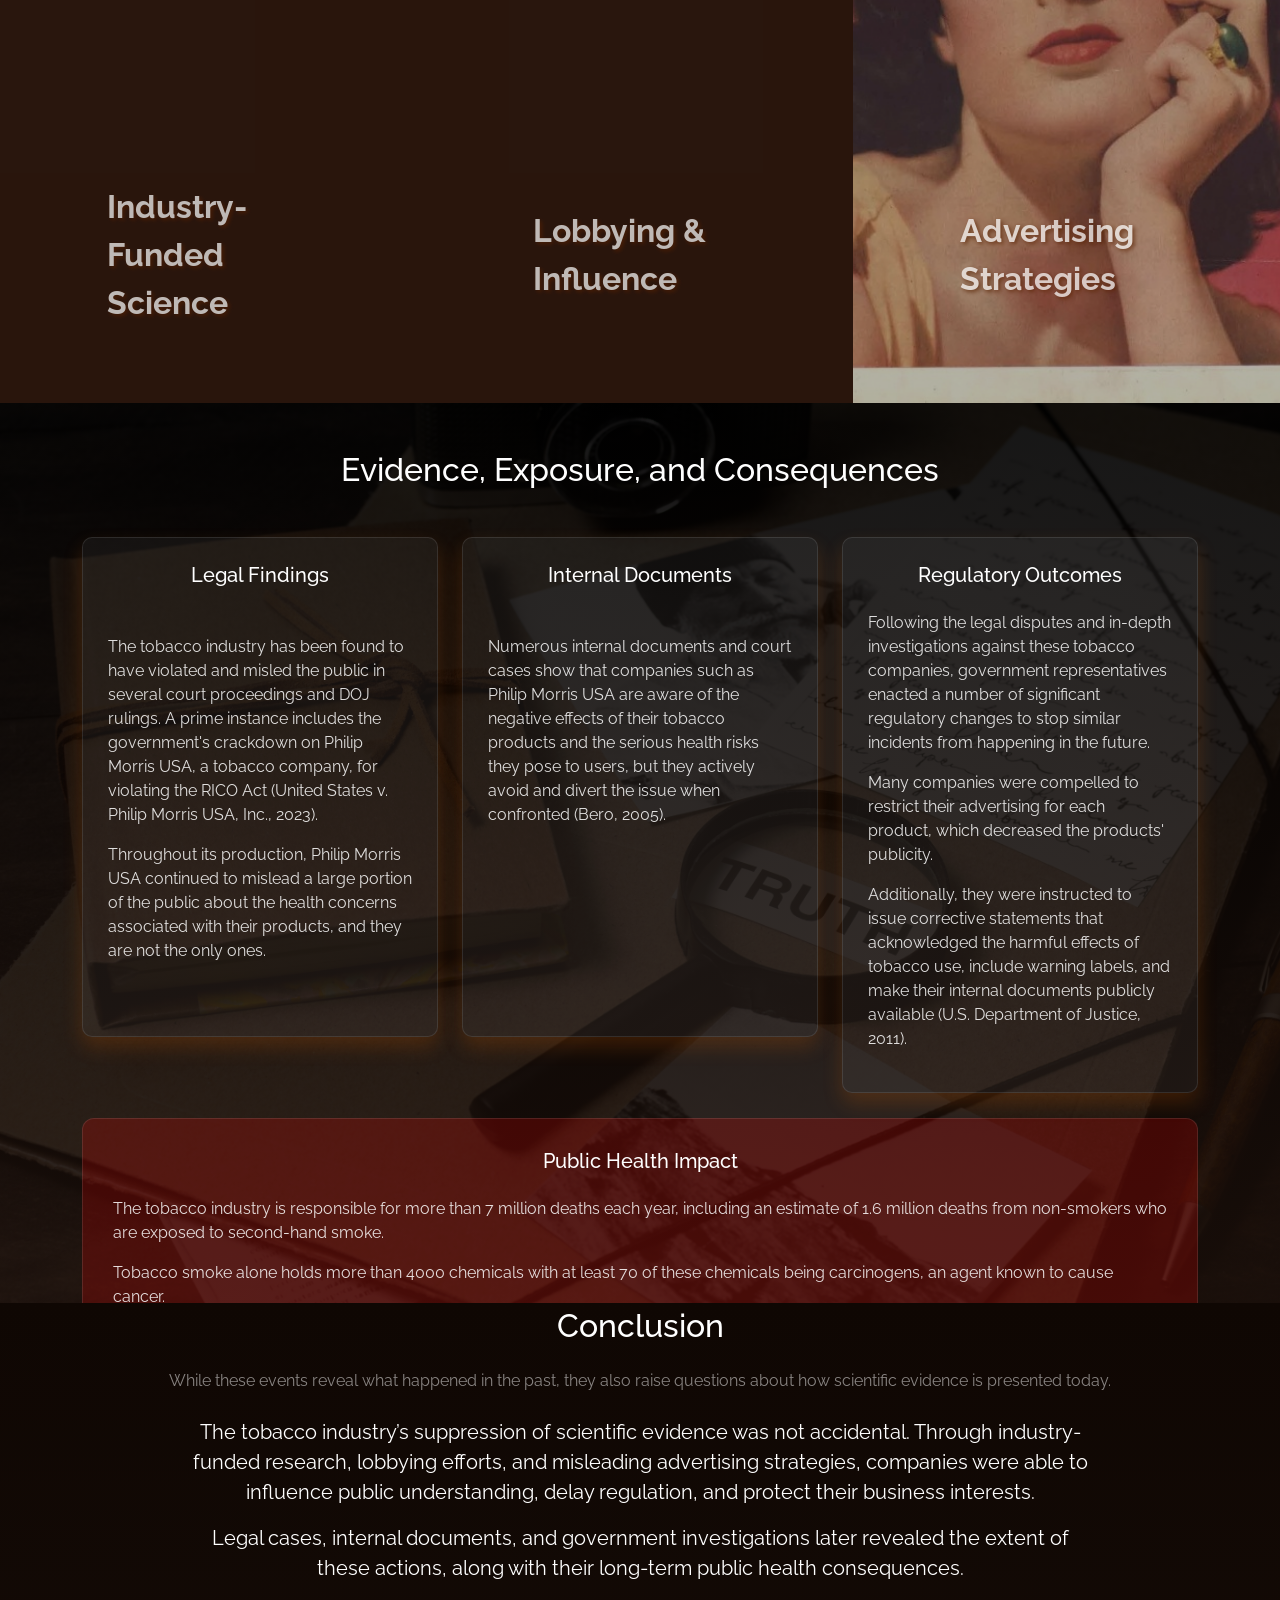
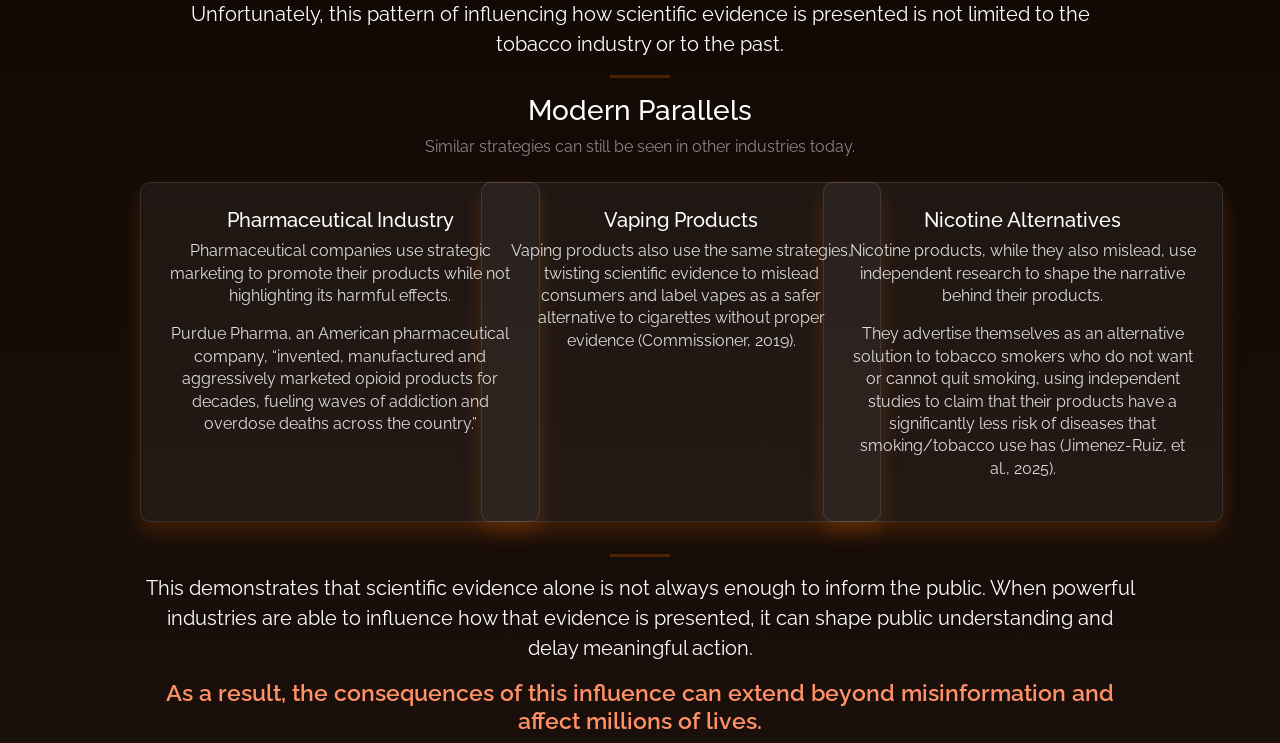
==== commit c751499b: "Done bye idgadfffdsaQW4q" ====
--- a/index.html
+++ b/index.html
@@ -21,8 +21,10 @@
             <ul class="navbar-nav ms-auto my-2 my-lg-0">
                 <li class="nav-item"><a class="nav-link" href="#overview">Overview</a></li>
                 <li class="nav-item"><a class="nav-link" href="#timeline">Timeline</a></li>
-                <li class="nav-item"><a class="nav-link" href="#overview">Filler</a></li>
-                <li class="nav-item"><a class="nav-link" href="#overview">Filler</a></li>
+                <li class="nav-item"><a class="nav-link" href="#methods">Methods</a></li>
+                <li class="nav-item"><a class="nav-link" href="#evidence">Evidence</a></li>
+                <li class="nav-item"><a class="nav-link" href="#conclusion">Conclusion</a></li>
+                <li class="nav-item"><a class="nav-link" href="references.html" target="_blank">References</a></li>
             </ul>
         </div>
     </div>
@@ -116,7 +118,6 @@
                 </p>
             </div>
 
-            <!-- LEFT: TIMELINE -->
             <div class="col-lg-7">
 
 
@@ -160,14 +161,17 @@
 
                 </div>
 
-                <!-- CONTENT -->
                 <div id="timelineContent" class="mt-3">
                     <p>Select a time period to explore.</p>
                 </div>
-
-            </div>
-
-            <!-- RIGHT: IMAGE -->
+                <div id="timelineButton" class="text-center">
+                    <a href="#methods" class="btn btn-light">How Was This Possible?</a>
+                </div>
+
+
+
+            </div>
+
             <div class="col-lg-5">
                 <div id="timelineImage"></div>
             </div>
@@ -176,163 +180,305 @@
     </div>
 </section>
 
-<section class="page-section bg-secondary" id="gallery">
-    <div class="container-fluid p-0">
-        <div class="row g-0 strips">
-            <div class="col strip" data-bs-toggle="modal" data-bs-target="#modal1">
+<!-- *********************** METHODS GALLERY *********************** -->
+
+<section class="page-section bg-secondary" id="methods">
+    <div class="text-center">
+        <h2 class="text-white pt-5" >Methods of Suppression</h2>
+        <p class="text-white-50 mb-4">
+            Legal cases and internal documents revealed decades of deliberate misinformation and its consequences.
+        </p>
+    </div>
+    <div class="methods-strips">
+            <div class="strip method-strip" data-modal="modal1">
                 <div class="overlay"></div>
-                <div class="text">Legal cases, DOJ findings & regulatory outcomes</div>
-            </div>
-
-            <div class="col strip" data-bs-toggle="modal" data-bs-target="#modal2">
+                <div class="text">Industry-Funded Science</div>
+            </div>
+
+            <div class="strip method-strip" data-modal="modal2">
                 <div class="overlay"></div>
-                <div class="text">Industry-funded science and suppression of research</div>
-            </div>
-
-            <div class="col strip" data-bs-toggle="modal" data-bs-target="#modal3">
+                <div class="text">Lobbying & Influence</div>
+            </div>
+
+            <div class="strip method-strip" data-modal="modal3">
                 <div class="overlay"></div>
-                <div class="text">Modern parallels</div>
-            </div>
-
-            <div class="col strip" data-bs-toggle="modal" data-bs-target="#modal4">
-                <div class="overlay"></div>
-                <div class="text">Lobbying efforts and political influence</div>
-            </div>
-
-            <div class="modal fade" id="modal1">
-                <div class="modal-dialog modal-dialog-centered">
-                    <div class="modal-content">
-
-                        <div class="modal-header">
-                            <h5>Section 1</h5>
-                            <button class="btn-close" data-bs-dismiss="modal"></button>
-                        </div>
-
-                        <div class="modal-body">
-                            Content for section 1
-                        </div>
-
-                        <div class="modal-footer">
-                            <button class="btn btn-secondary" onclick="switchModal('modal1','modal4')">Prev</button>
-                            <button class="btn btn-primary" onclick="switchModal('modal1','modal2')">Next</button>
-                        </div>
-
-                    </div>
-                </div>
-            </div>
-
-            <div class="modal fade" id="modal2">
-                <div class="modal-dialog modal-dialog-centered">
-                    <div class="modal-content">
-
-                        <div class="modal-header">
-                            <h5>Section 2</h5>
-                            <button class="btn-close" data-bs-dismiss="modal"></button>
-                        </div>
-
-                        <div class="modal-body">
-                            Content for section 2
-                        </div>
-
-                        <div class="modal-footer">
-                            <button class="btn btn-secondary" onclick="switchModal('modal2','modal1')">Prev</button>
-                            <button class="btn btn-primary" onclick="switchModal('modal2','modal3')">Next</button>
-                        </div>
-
-                    </div>
-                </div>
-            </div>
-
-            <div class="modal fade" id="modal3">
-                <div class="modal-dialog modal-dialog-centered">
-                    <div class="modal-content">
-
-                        <div class="modal-header">
-                            <h5>Section 3</h5>
-                            <button class="btn-close" data-bs-dismiss="modal"></button>
-                        </div>
-
-                        <div class="modal-body">
-                            Content for section 3
-                        </div>
-
-                        <div class="modal-footer">
-                            <button class="btn btn-secondary" onclick="switchModal('modal3','modal2')">Prev</button>
-                            <button class="btn btn-primary" onclick="switchModal('modal3','modal4')">Next</button>
-                        </div>
-
-                    </div>
-                </div>
-            </div>
-
-            <div class="modal fade" id="modal4">
-                <div class="modal-dialog modal-dialog-centered">
-                    <div class="modal-content">
-
-                        <div class="modal-header">
-                            <h5>Section 4</h5>
-                            <button class="btn-close" data-bs-dismiss="modal"></button>
-                        </div>
-
-                        <div class="modal-body">
-                            Content for section 4
-                        </div>
-
-                        <div class="modal-footer">
-                            <button class="btn btn-secondary" onclick="switchModal('modal4','modal3')">Prev</button>
-                            <button class="btn btn-primary" onclick="switchModal('modal4','modal1')">Next</button>
-                        </div>
-
-                    </div>
-                </div>
-            </div>
-        </div>
-    </div>
+                <div class="text">Advertising Strategies</div>
+            </div>
+    </div>
+
 </section>
 
-<!-- Idk yet -->
-<section class="page-section bg-secondary" id="filler">
-    <div class="container px-4 px-lg-5">
-        <div class="row justify-content-center">
-            <div class="col-lg-8 text-center">
-                <h2 class="text-black mt-5">filler - fun fact here???</h2>
-                <hr class="divider" />
-                <p class="text-black mb-4"> Lorem ipsum dolor sit amet, consectetur adipiscing elit. Donec fringilla nulla
-                    eu lacinia convallis. Cras porta, dolor fermentum accumsan aliquet, metus felis venenatis enim, eu
-                    aliquet turpis magna et tortor. Etiam tempor nibh nec ornare iaculis. Phasellus orci metus, pellentesque
-                    non maximus id, aliquet a dolor. Curabitur non dapibus est. Fusce vitae massa feugiat, pellentesque tortor
-                    non, sollicitudin tellus. Sed est leo, blandit a sapien et, rutrum gravida risus. Curabitur vestibulum mauris
-                    eget orci mattis elementum. Praesent gravida turpis mattis nulla faucibus, eget semper quam aliquet. In et
-                    tempor metus. Proin in leo ligula.
-
-                    Nullam a venenatis elit, ut auctor ligula. Nulla facilisi. Ut molestie est et odio dignissim, eget consectetur
-                    metus mollis. Nunc orci nibh, placerat sit amet imperdiet id, feugiat vel nulla. Curabitur mattis velit eu
-                    venenatis laoreet. Integer id gravida justo. In quam felis, vulputate vitae lobortis eget, vestibulum eget metus.
-                    Integer porta, mi ac auctor fringilla, purus nulla finibus dolor, et mollis velit erat sed mauris. Nunc orci magna,
-                    eleifend in hendrerit ac, elementum in erat. Vestibulum tortor urna, consequat sodales blandit vel, tempor egestas
-                    tellus. Ut lorem magna, fermentum ac maximus ac, pretium et sem. Maecenas fermentum ante eget felis maximus, ac
-                    venenatis diam posuere. Integer venenatis purus sed sapien sodales, quis suscipit magna egestas. Nunc bibendum velit
-                    a turpis malesuada condimentum. Aenean velit est, interdum in nulla at, faucibus facilisis justo. Etiam leo tortor,
-                    imperdiet at lacus vitae, feugiat tincidunt leo.
-
-
-                </p>
-            </div>
-        </div>
+<!-- modals -->
+<div class="modal fade" id="modal1" tabindex="-1" data-bs-focus="false">
+    <div class="modal-dialog modal-dialog-centered">
+        <div class="modal-content">
+
+            <div class="modal-header">
+                <h5>Industry-Funded Science</h5>
+                <button class="btn-close" data-bs-dismiss="modal"></button>
+            </div>
+
+            <div class="modal-body">
+                An approach used by tobacco companies to profit themselves was to rely on industry-funded science while concealing actual research on the negative effects of their products. Since 1950, tobacco companies have funded their own studies on the link between smoking and serious health conditions and worked with scientists, public relations agencies, and lobbying groups to influence how information is presented to the public.
+                <br><br>While this may sound reasonable because they are providing the funding for the research, they are actually preventing independent research from occurring, and influencing the public's understanding of scientific data in ways that benefit the industry (Rose, 2024). Since this phenomenon has been occurring for decades, it is nothing new for the industry.
+                <br><br>However, as the use of tobacco products increased over time, consumers became wary of the effects and demanded an accurate study on the risks and negative impacts of the products, but they were dismissed when questioned. Following a thorough investigation, tobacco companies were compelled to release official internal documents about their products, indicating an intentional effort to protect industry interests and delay public understanding of the harms associated with their products.
+
+            </div>
+
+            <div class="modal-footer">
+                <button class="btn btn-secondary" onclick="switchModal('modal1','modal3')">Prev</button>
+                <button class="btn btn-primary" onclick="switchModal('modal1','modal2')">Next</button>
+            </div>
+
+        </div>
+    </div>
+</div>
+
+<div class="modal fade" id="modal2">
+    <div class="modal-dialog modal-dialog-centered">
+        <div class="modal-content">
+
+            <div class="modal-header">
+                <h5>Lobbying & Influence</h5>
+                <button class="btn-close" data-bs-dismiss="modal"></button>
+            </div>
+
+            <div class="modal-body">
+                In Canada, tobacco companies didn’t just rely on advertising. They also worked to influence government decisions and public opinion. Instead of openly denying the dangers of smoking, they often tried to create doubt and slow down action. A major court case in Quebec found that by the early 1960s, tobacco companies had already started what they called a, “policy of silence.” This meant they avoided clearly warning people about the health risks, even though they were aware of them. At a 1963 federal conference on smoking and health, industry representatives argued that the science was still unclear. They worked with public relations experts and international partners to shape how the issue was presented to government officials and the public (Québec Superior Court, 2015).
+
+                <br><br>This shows that the industry wasn’t just selling products, it was actively trying to influence how policymakers understood smoking risks. By making the science seem uncertain, they delayed stronger health regulations and reduced the urgency of government action. Even today, tobacco companies continue to lobby the government. Health Canada warns that the industry may try to influence policies not only on health, but also on taxes, trade, and illegal tobacco. They sometimes use third parties to oppose stricter laws. (Health Canada, n.d.). Recent reports show that tobacco companies in Canada still meet with many parts of the government, including Health Canada, Finance Canada, and even the Prime Minister’s office. In some cases, their recommendations have led to delays in new regulations. (ASH Canada, 2023).
+                <br><br>The main point about the tobacco industry’s influence is that it's been all about creating doubt, delaying action, and shaping policy decisions to protect their business interests.
+            </div>
+
+            <div class="modal-footer">
+                <button class="btn btn-secondary" onclick="switchModal('modal2','modal1')">Prev</button>
+                <button class="btn btn-primary" onclick="switchModal('modal2','modal3')">Next</button>
+            </div>
+
+        </div>
+    </div>
+</div>
+
+<div class="modal fade" id="modal3">
+    <div class="modal-dialog modal-dialog-centered">
+        <div class="modal-content">
+
+            <div class="modal-header">
+                <h5>Advertising Strategies</h5>
+                <button class="btn-close" data-bs-dismiss="modal"></button>
+            </div>
+
+            <div class="modal-body">
+                Tobacco industries have used many different advertising strategies that work in tandem to overlook cancer research. Firstly, they’ve used misleading health messages on products in an effort to contradict cancer research (Herbst, 2024). They did so through using misleading terms like “light,” “low tar” or “natural” even though these terms have no actual health benefit, and were not regulated terms (Herbst, 2024). Their target demographics were also catered to younger people, using: celebrity endorsements, candy-like flavours and appealing imagery (American Lung Association, 2024).
+                <br><br>They also associated smoking with positive and desirable traits, with ads that portrayed: independence, attractiveness, masculinity, toughness, social success and belonging. Appealing emotionally to a younger, more impressionable audience distracted from cancer risks and made smoking seem normal and even beneficial, overshadowing research. They were also found in court to have deception in their advertising by hiding the addictiveness of nicotine and minimized links to cancer (Herbst, 2024). In addition to all of these efforts, they spent billions on advertising to cover up public health campaigns and ensure an overwhelming majority.
+                <br><br>Overall, the tobacco industry used misleading terms, catered to younger, more vulnerable demographics, and used deceptive marketing to dominate campaigns discouraging smoking use.
+            </div>
+
+            <div class="modal-footer">
+                <button class="btn btn-secondary" onclick="switchModal('modal3','modal2')">Prev</button>
+                <button class="btn btn-primary" onclick="switchModal('modal3','modal1')">Next</button>
+            </div>
+
+        </div>
+    </div>
+</div>
+
+<!-- *********************** EVIDENCE *********************** -->
+<section class="page-section bg-primary text-white py-5" id="evidence">
+
+    <div class="container">
+
+        <div class="text-center mb-5">
+            <h2>Evidence, Exposure, and Consequences</h2>
+        </div>
+
+        <div class="evidence-wrapper mx-auto">
+
+            <div class="row">
+
+                <div class="col-lg-4">
+
+                    <div class="evidence-feature">
+                        <h5 class="text-center mb-5">Legal Findings</h5>
+                        <p>
+                            The tobacco industry has been found to have violated and misled the public in several court proceedings and DOJ rulings. A prime instance includes the government's crackdown on Philip Morris USA, a tobacco company, for violating the RICO Act (United States v. Philip Morris USA, Inc., 2023).
+                        </p>
+                        <p>
+                            Throughout its production, Philip Morris USA continued to mislead a large portion of the public about the health concerns associated with their products, and they are not the only ones.
+                        </p>
+                    </div>
+                </div>
+
+                <div class="col-lg-4">
+                    <div class="evidence-feature">
+                        <h5 class="text-center mb-5">Internal Documents</h5>
+                        <p>
+                            Numerous internal documents and court cases show that companies such as Philip Morris USA are aware of the negative effects of their tobacco products and the serious health risks they pose to users, but they actively avoid and divert the issue when confronted (Bero, 2005).
+                        </p>
+                    </div>
+                </div>
+
+                <div class="col-lg-4">
+
+                    <div class="evidence-feature">
+                        <h5 class="text-center mb-4">Regulatory Outcomes</h5>
+                        <p>
+                            Following the legal disputes and in-depth investigations against these tobacco companies, government representatives enacted a number of significant regulatory changes to stop similar incidents from happening in the future.
+                        </p>
+
+                        <p>
+                            Many companies were compelled to restrict their advertising for each product, which decreased the products' publicity.
+                        </p>
+
+                        <p>
+                            Additionally, they were instructed to issue corrective statements that acknowledged the harmful effects of tobacco use, include warning labels, and make their internal documents publicly available (U.S. Department of Justice, 2011).
+                        </p>
+                    </div>
+
+                </div>
+
+
+
+            </div>
+            <div class="col">
+                <div class="impact-box">
+                    <h5 class="text-center mb-4">Public Health Impact</h5>
+                    <p>
+                        The tobacco industry is responsible for more than 7 million deaths each year, including an estimate of 1.6 million deaths from non-smokers who are exposed to second-hand smoke.
+                    </p>
+
+                    <p>
+                        Tobacco smoke alone holds more than 4000 chemicals with at least 70 of these chemicals being carcinogens, an agent known to cause cancer.
+                    </p>
+                </div>
+            </div>
+        </div>
+
+    </div>
+
+</section>
+
+<!-- *********************** CONCLUSION *********************** -->
+
+<section class="page-section conclusion-section text-white d-flex align-items-center" id="conclusion">
+
+    <div class="container text-center">
+
+        <h2 class="mt-1 mb-4">Conclusion</h2>
+
+
+        <div class="row justify-content-center text-center">
+
+            <p class="text-white-50 mb-4">
+                While these events reveal what happened in the past, they also raise questions about how scientific evidence is presented today.
+            </p>
+
+            <div class="col-lg-11">
+            <p class="text-white mb-3 fs-5">
+                The tobacco industry’s suppression of scientific evidence was not accidental. Through industry-funded research, lobbying efforts, and misleading advertising strategies, companies were able to influence public understanding, delay regulation, and protect their business interests.
+            </p>
+
+            <p class="text-white mb-3 fs-5">
+                Legal cases, internal documents, and government investigations later revealed the extent of these actions, along with their long-term public health consequences.
+            </p>
+
+            <p class="text-white mb-3 fs-5">
+                Unfortunately, this pattern of influencing how scientific evidence is presented is not limited to the tobacco industry or to the past.
+            </p>
+
+            <div class="text-center my-3">
+                <hr style="width: 60px; height: 3px; background-color: #e86a00; border: none; margin: auto;">
+            </div>
+        </div>
+
+
+
+        <div class="modern-section">
+
+            <div class="text-center mb-4">
+                <h3>Modern Parallels</h3>
+                <p class="text-white-50">
+                    Similar strategies can still be seen in other industries today.
+                </p>
+            </div>
+
+            <div class="row">
+
+                <div class="col-md-4 mb-3">
+                    <div class="modern-box">
+                        <h5>Pharmaceutical Industry</h5>
+                        <p>
+                            Pharmaceutical companies use strategic marketing to promote their products while not highlighting its harmful effects.
+                        </p>
+                        <p>
+                            Purdue Pharma, an American pharmaceutical company, “invented, manufactured and aggressively marketed opioid products for decades, fueling waves of addiction and overdose deaths across the country.”
+                        </p>
+                    </div>
+                </div>
+
+                <div class="col-md-4 mb-3">
+                    <div class="modern-box">
+                        <h5>Vaping Products</h5>
+                        <p>
+                            Vaping products also use the same strategies, twisting scientific evidence to mislead consumers and label vapes as a safer alternative to cigarettes without proper evidence (Commissioner, 2019).
+                        </p>
+                    </div>
+                </div>
+
+                <div class="col-md-4 mb-3">
+                    <div class="modern-box">
+                        <h5>Nicotine Alternatives</h5>
+                        <p>
+                            Nicotine products, while they also mislead, use independent research to shape the narrative behind their products.
+                        </p>
+                        <p>
+                            They advertise themselves as an alternative solution to tobacco smokers who do not want or cannot quit smoking, using independent studies to claim that their products have a significantly less risk of diseases that smoking/tobacco use has (Jimenez-Ruiz, et al., 2025).
+                        </p>
+                    </div>
+                </div>
+
+            </div>
+        </div>
+            <div class="text-center my-3">
+                <hr style="width: 60px; height: 3px; background-color: #e86a00; border: none; margin: auto;">
+            </div>
+
+            <div class="final-statement text-center">
+
+                <p class="text-white mb-3 fs-5">
+                    This demonstrates that scientific evidence alone is not always enough to inform the public. When powerful industries are able to influence how that evidence is presented, it can shape public understanding and delay meaningful action.
+                </p>
+
+                <h3>
+                    As a result, the consequences of this influence can extend beyond misinformation and affect millions of lives.
+                </h3>
+
+            </div>
+
+    </div>
     </div>
 </section>
 
 <script src="https://cdn.jsdelivr.net/npm/bootstrap@5.3.8/dist/js/bootstrap.bundle.min.js"></script>
 <script>
     function switchModal(current, next) {
-        const currentModal = bootstrap.Modal.getInstance(document.getElementById(current));
-        const nextModal = new bootstrap.Modal(document.getElementById(next));
+        const currentEl = document.getElementById(current);
+        const nextEl = document.getElementById(next);
+
+        const currentModal = bootstrap.Modal.getInstance(currentEl);
+        const nextModal = bootstrap.Modal.getOrCreateInstance(nextEl);
+
+        currentEl.addEventListener('hidden.bs.modal', function handler() {
+            currentEl.removeEventListener('hidden.bs.modal', handler);
+
+            nextModal.show();
+
+            document.body.classList.add('modal-open');
+            document.body.style.overflow = 'hidden';
+            document.body.style.paddingRight = '0px';
+        }, { once: true });
 
         currentModal.hide();
-
-        setTimeout(() => {
-            nextModal.show();
-        }, 200);
     }
     const reveals = document.querySelectorAll('#overview .reveal');
 
@@ -352,72 +498,89 @@
         const content = document.getElementById("timelineContent");
         const visual = document.getElementById("timelineImage");
 
-        if (period === 1) {
-            content.innerHTML = `
-            <h4>1950s – 1960s</h4>
-            <p>
-                Early research began linking smoking to serious health risks. Instead of acknowledging this, tobacco companies chose to delay action and avoid clear warnings.
-            </p>
-            <p>
-                By 1962, this approach became known as a “policy of silence,” where companies knowingly withheld information about the dangers of smoking.
-            </p>
-        `;
-            visual.style.backgroundImage = "url('assets/img/timeline1.jpg')";
-        }
-
-        if (period === 2) {
-            content.innerHTML = `
-            <h4>1980s - 1990s</h4>
-            <p>
-                Tobacco companies continued to influence public understanding by funding their own research and shaping how scientific evidence was presented.
-            </p>
-            <p>
-                At the same time, governments began introducing regulations, partly in response to decades of misleading information and delayed public awareness.
-            </p>
-        `;
-            visual.style.backgroundImage = "url('assets/img/timeline2.jpg')";
-        }
-
-        if (period === 3) {
-            content.innerHTML = `
-            <h4>2000 - 2010</h4>
-            <p>
-                As evidence became harder to suppress, governments introduced stronger warning labels on cigarette packaging.
-            </p>
-            <p>
-                Canada became the first country to require graphic warnings, marking a shift toward openly communicating the health risks long downplayed by the industry.
-            </p>
-        `;
-            visual.style.backgroundImage = "url('assets/img/timeline3.jpg')";
-        }
-
-        if (period === 4) {
-            content.innerHTML = `
-            <h4>2010 - 2020</h4>
-            <p>
-                Regulations became stricter, with larger warning labels and standardized packaging removing branding and marketing influence.
-            </p>
-            <p>
-                These changes reflected growing public awareness and reduced ability for companies to shape how information was perceived.
-            </p>
-        `;
-            visual.style.backgroundImage = "url('assets/img/timeline4.jpg')";
-        }
-
-        if (period === 5) {
-            content.innerHTML = `
-            <h4>2020+</h4>
-            <p>
-                Ongoing legal cases and investigations forced companies to acknowledge past harm and release internal documents.
-            </p>
-            <p>
-                By 2025, court rulings required compensation for those affected, exposing decades of suppressed evidence and misinformation.
-            </p>
-        `;
-            visual.style.backgroundImage = "url('assets/img/timeline5.jpg')";
-        }
+
+        visual.style.opacity = 0
+
+        setTimeout(() => {
+            if (period === 1) {
+                content.innerHTML = `
+                <h4>1950s – 1960s</h4>
+                <p>
+                    Early research began linking smoking to serious health risks. Instead of acknowledging this, tobacco companies chose to delay action and avoid clear warnings.
+                </p>
+                <p>
+                    By 1962, this approach became known as a “policy of silence,” where companies knowingly withheld information about the dangers of smoking.
+                </p>
+            `;
+                visual.style.backgroundImage = "url('assets/img/timeline1.jpg')";
+            }
+
+            if (period === 2) {
+                content.innerHTML = `
+                <h4>1980s - 1990s</h4>
+                <p>
+                    Tobacco companies continued to influence public understanding by funding their own research and shaping how scientific evidence was presented.
+                </p>
+                <p>
+                    At the same time, governments began introducing regulations, partly in response to decades of misleading information and delayed public awareness.
+                </p>
+            `;
+                visual.style.backgroundImage = "url('assets/img/timeline2.jpg')";
+            }
+
+            if (period === 3) {
+                content.innerHTML = `
+                <h4>2000 - 2010</h4>
+                <p>
+                    As evidence became harder to suppress, governments introduced stronger warning labels on cigarette packaging.
+                </p>
+                <p>
+                    Canada became the first country to require graphic warnings, marking a shift toward openly communicating the health risks long downplayed by the industry.
+                </p>
+            `;
+                visual.style.backgroundImage = "url('assets/img/timeline3.jpg')";
+            }
+
+            if (period === 4) {
+                content.innerHTML = `
+                <h4>2010 - 2020</h4>
+                <p>
+                    Regulations became stricter, with larger warning labels and standardized packaging removing branding and marketing influence.
+                </p>
+                <p>
+                    These changes reflected growing public awareness and reduced ability for companies to shape how information was perceived.
+                </p>
+            `;
+                visual.style.backgroundImage = "url('assets/img/timeline4.jpg')";
+            }
+
+            if (period === 5) {
+                content.innerHTML = `
+                <h4>2020+</h4>
+                <p>
+                    Ongoing legal cases and investigations forced companies to acknowledge past harm and release internal documents.
+                </p>
+                <p>
+                    By 2025, court rulings required compensation for those affected, exposing decades of suppressed evidence and misinformation.
+                </p>
+            `;
+                visual.style.backgroundImage = "url('assets/img/timeline5.jpg')";
+            }
+
+            visual.style.opacity = 1;
+        }, 200);
 
     }
+
+    document.querySelectorAll('.method-strip').forEach(strip => {
+        strip.addEventListener('click', function () {
+            const modalId = this.dataset.modal;
+            const modalEl = document.getElementById(modalId);
+            const modal = new bootstrap.Modal(modalEl);
+
+            modal.show();
+        });
+    });
 </script>
 </body>
 </html>
--- a/assets/css/style.css
+++ b/assets/css/style.css
@@ -1,5 +1,5 @@
 html {
-    overflow-y: scroll;
+    /*overflow-y: scroll;*/
     overflow-x: hidden;
 }
 
@@ -194,13 +194,18 @@
     height: 70vh;
     margin-left: 2em;
     border-radius: 10px;
+    border: 2px solid rgba(255,255,255,0.1);
+    box-shadow: 0 0 15px rgba(232,106,0,0.2);
 
     background-size: cover;
     background-position: center;
     background-repeat: no-repeat;
 
-    transition: background-image 0.5s ease;
-}
+    transition: opacity 0.3s ease;
+}
+
+
+
 #timelineContent {
     position: relative;
     z-index: 1;
@@ -208,11 +213,15 @@
 
     margin-top: 20px;
 
-    min-height: 300px;
-
-    max-height: 300px;
+    min-height: 250px;
+
+    max-height: 250px;
 
     padding-right: 10px;
+}
+
+#timelineButton {
+    z-index: 1000;
 }
 
 #timelineContent h4 {
@@ -224,14 +233,14 @@
     font-size: 1.1rem;
 }
 /* ------- gallery ------- */
-html, body {
-    height: 100%;
-    margin: 0;
-}
+/*html, body {*/
+/*    height: 100%;*/
+/*    margin: 0;*/
+/*}*/
 
 .strip {
     position: relative;
-    min-height: 100vh;
+    min-height: 82vh;
 
 
     background-size: cover;
@@ -251,8 +260,13 @@
     background-image: url("../img/img3.jpg");
 }
 
-.strip:nth-child(4) {
-    background-image: url("../img/img4.jpg");
+.methods-strips {
+    display: flex;
+    flex-direction: row;
+}
+
+.methods-strips .strip {
+    flex: 1;
 }
 
 .overlay {
@@ -284,6 +298,148 @@
 .strip:hover .text {
     opacity: 1;
     transform: translate(-50%, -50%) scale(1.1);
+}
+
+body.modal-open {
+    overflow: hidden !important;
+    padding-right: 0 !important;
+}
+
+.modal-content {
+    background: #1a0f0a;
+    border: 1px solid rgba(255,255,255,0.1);
+    border-radius: 14px;
+    color: white;
+}
+
+.modal-dialog {
+    max-width: 750px;
+    width: 90%;
+}
+
+.modal-header {
+    justify-content: center;
+}
+
+.modal-header {
+    justify-content: center;
+    position: relative;
+    border-bottom: 1px solid rgba(255,255,255,0.1);
+}
+
+.modal-header h5 {
+    font-size: 1.4rem;
+    font-weight: 600;
+}
+
+.modal-header .btn-close {
+    position: absolute;
+    right: 15px;
+    filter: invert(1);
+}
+
+.modal-body {
+    padding: 25px 50px;
+    line-height: 1.6;
+}
+
+.modal-body p {
+    color: rgba(255,255,255,0.85);
+}
+
+.modal-body p + p {
+    margin-top: 12px;
+}
+
+.modal-footer {
+    border-top: 1px solid rgba(255,255,255,0.1);
+    justify-content: space-between;
+}
+
+.modal-footer .btn {
+    border-radius: 20px;
+    padding: 6px 16px;
+}
+
+.modal-content {
+    box-shadow: 0 0 25px rgba(232,106,0,0.2);
+}
+
+/* evidence section */
+#evidence {
+    background: linear-gradient(to bottom, rgba(0, 0, 0, 0.9), rgba(26, 15, 10, 0.9)), url("../img/bg-evidence.jpg");
+    background-size: cover;
+    background-repeat: no-repeat;
+    height: 100vh;
+}
+
+.evidence-feature {
+    background: rgba(255,255,255,0.05);
+    padding: 25px;
+    border: 1px solid rgba(255,255,255,0.1);
+    box-shadow: 0 10px 20px rgba(232,106,0,0.2);
+    border-radius: 10px;
+    transition: 0.3s;
+    min-height: 500px;
+}
+
+.evidence-feature:hover {
+    transform: translateY(-5px);
+    box-shadow: 0 0 20px rgba(232,106,0,0.2);
+}
+
+.impact-box {
+    background: rgba(255, 0, 0, 0.2);
+    padding: 30px;
+    border-radius: 12px;
+    border: 1px solid rgba(255,255,255,0.1);
+}
+
+.evidence-wrapper {
+    max-width: 1400px;
+}
+
+.evidence-feature,
+.impact-box {
+    margin-bottom: 25px;
+}
+
+/* conclusion page */
+.conclusion-section {
+    min-height: 100vh;
+    background: linear-gradient(to bottom, #0f0703, #1a0f0a);
+}
+.conclusion-section .container {
+    max-width: 80vw;
+}
+.modern-box {
+    background: rgba(255,255,255,0.05);
+    padding: 25px;
+    border: 1px solid rgba(255,255,255,0.1);
+    box-shadow: 0 10px 20px rgba(232,106,0,0.2);
+    border-radius: 10px;
+    transition: 0.3s;
+    line-height: 1.7;
+}
+.modern-box {
+    min-height: 100%;
+    min-width: 400px;
+}
+
+.modern-section p {
+    line-height: 1.4;
+}
+
+
+.final-statement p {
+    font-size: 1.1rem;
+    color: rgba(255,255,255,0.7);
+}
+
+.final-statement h3 {
+    font-size: 1.45rem;
+    font-weight: 600;
+    color: #ff9167;
 }
 
 /* ----------------------------------------------------------- */
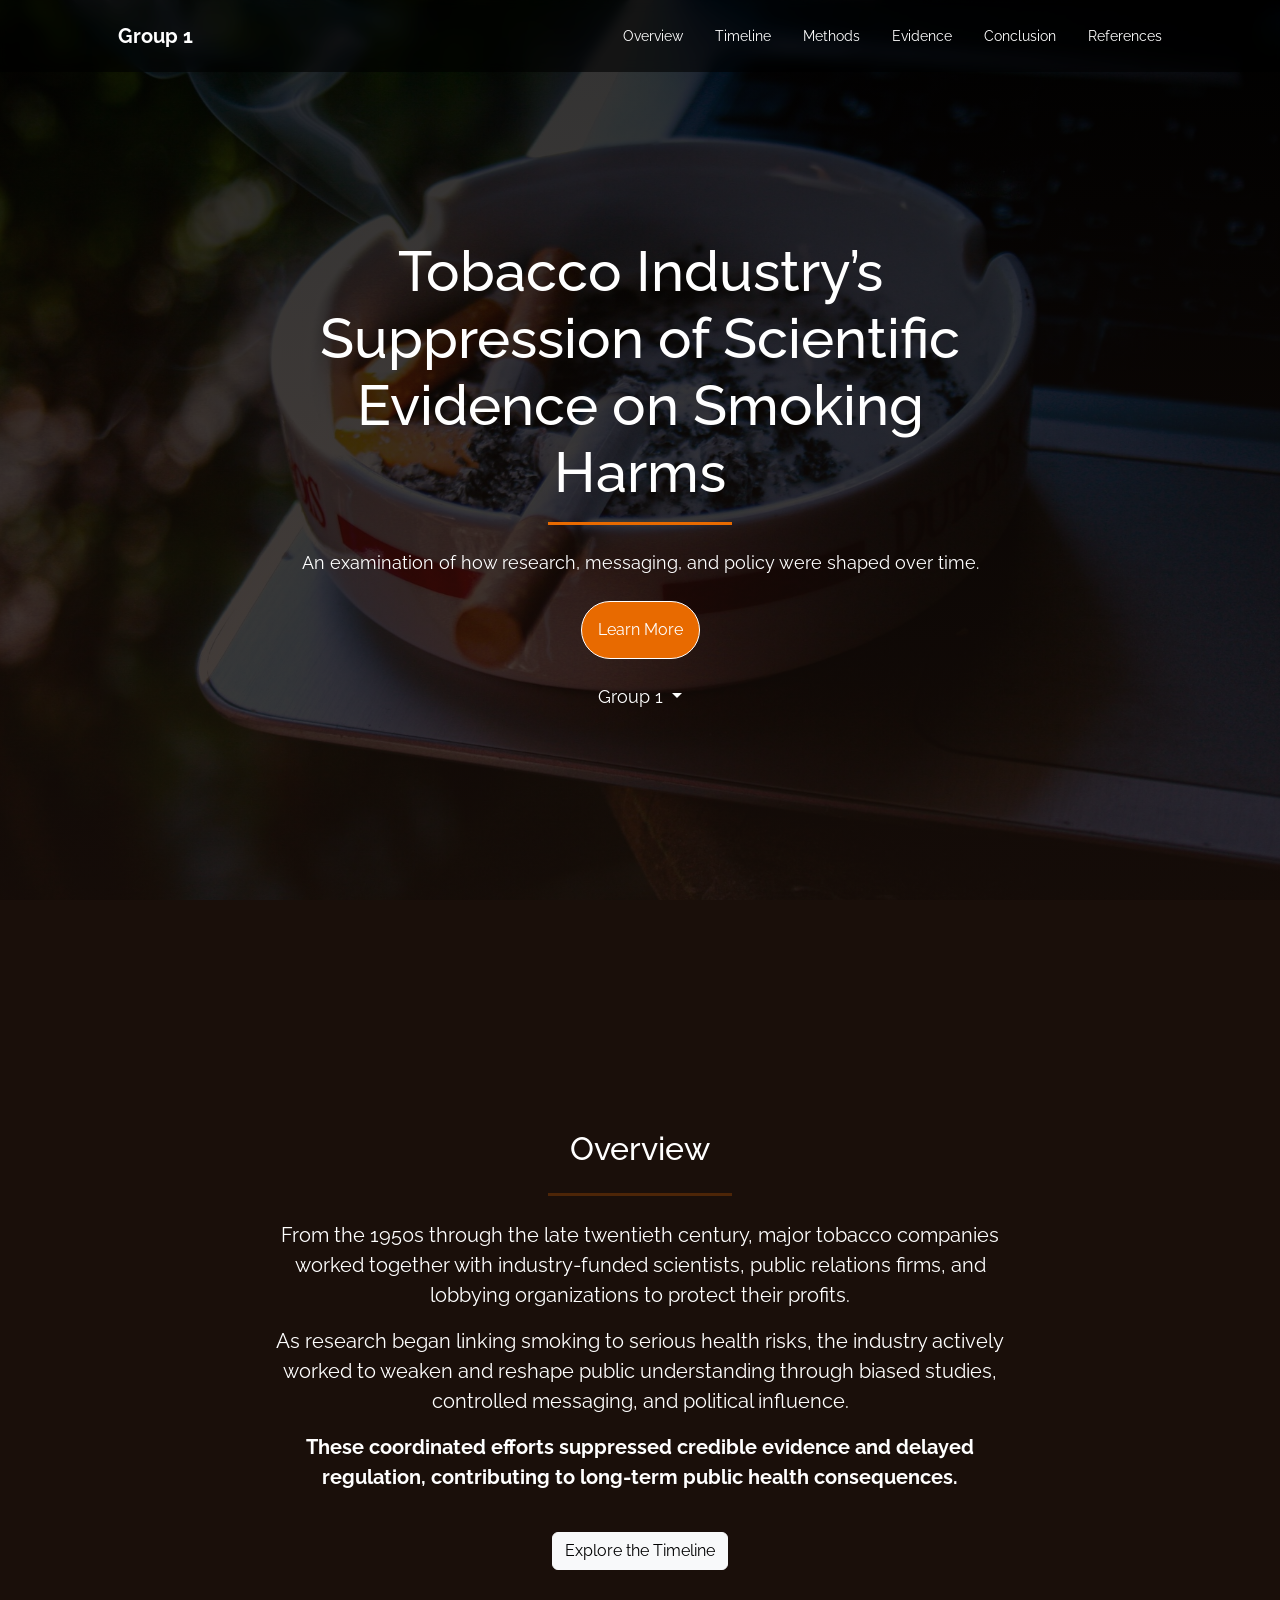
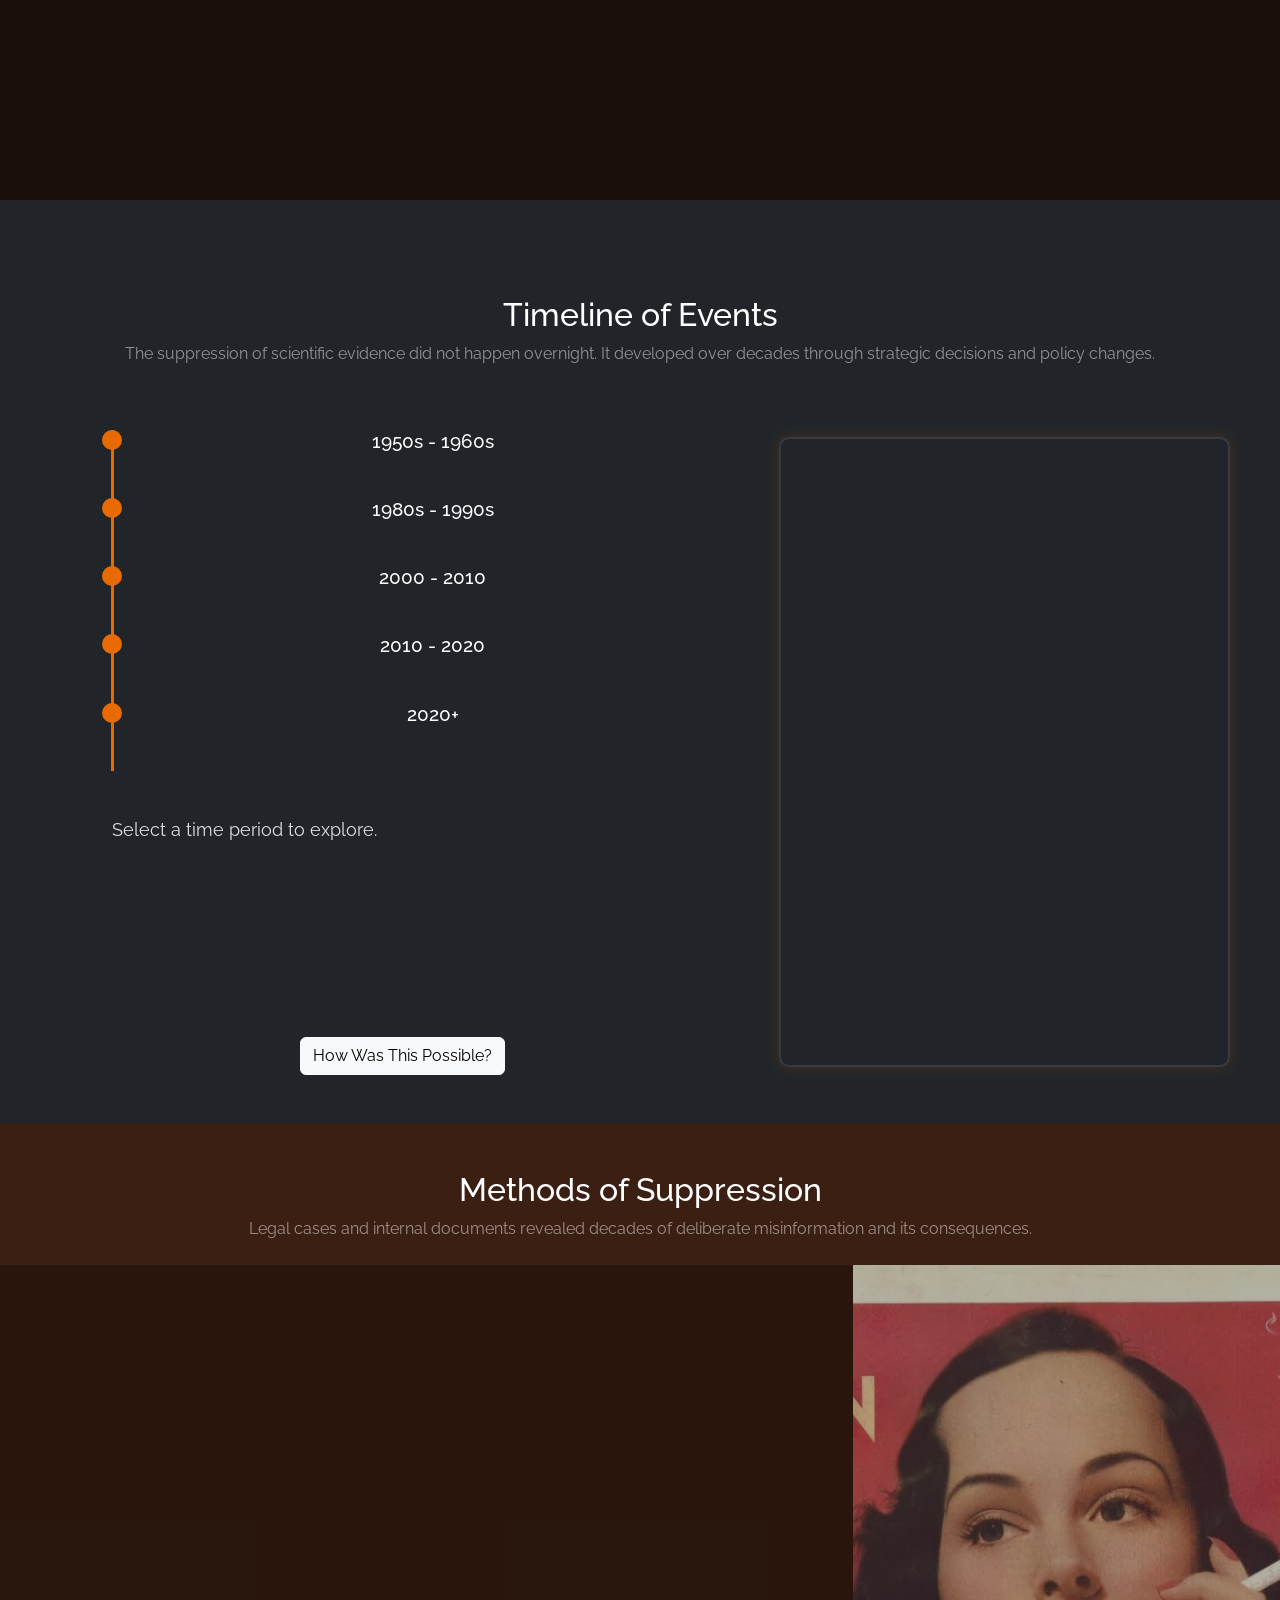
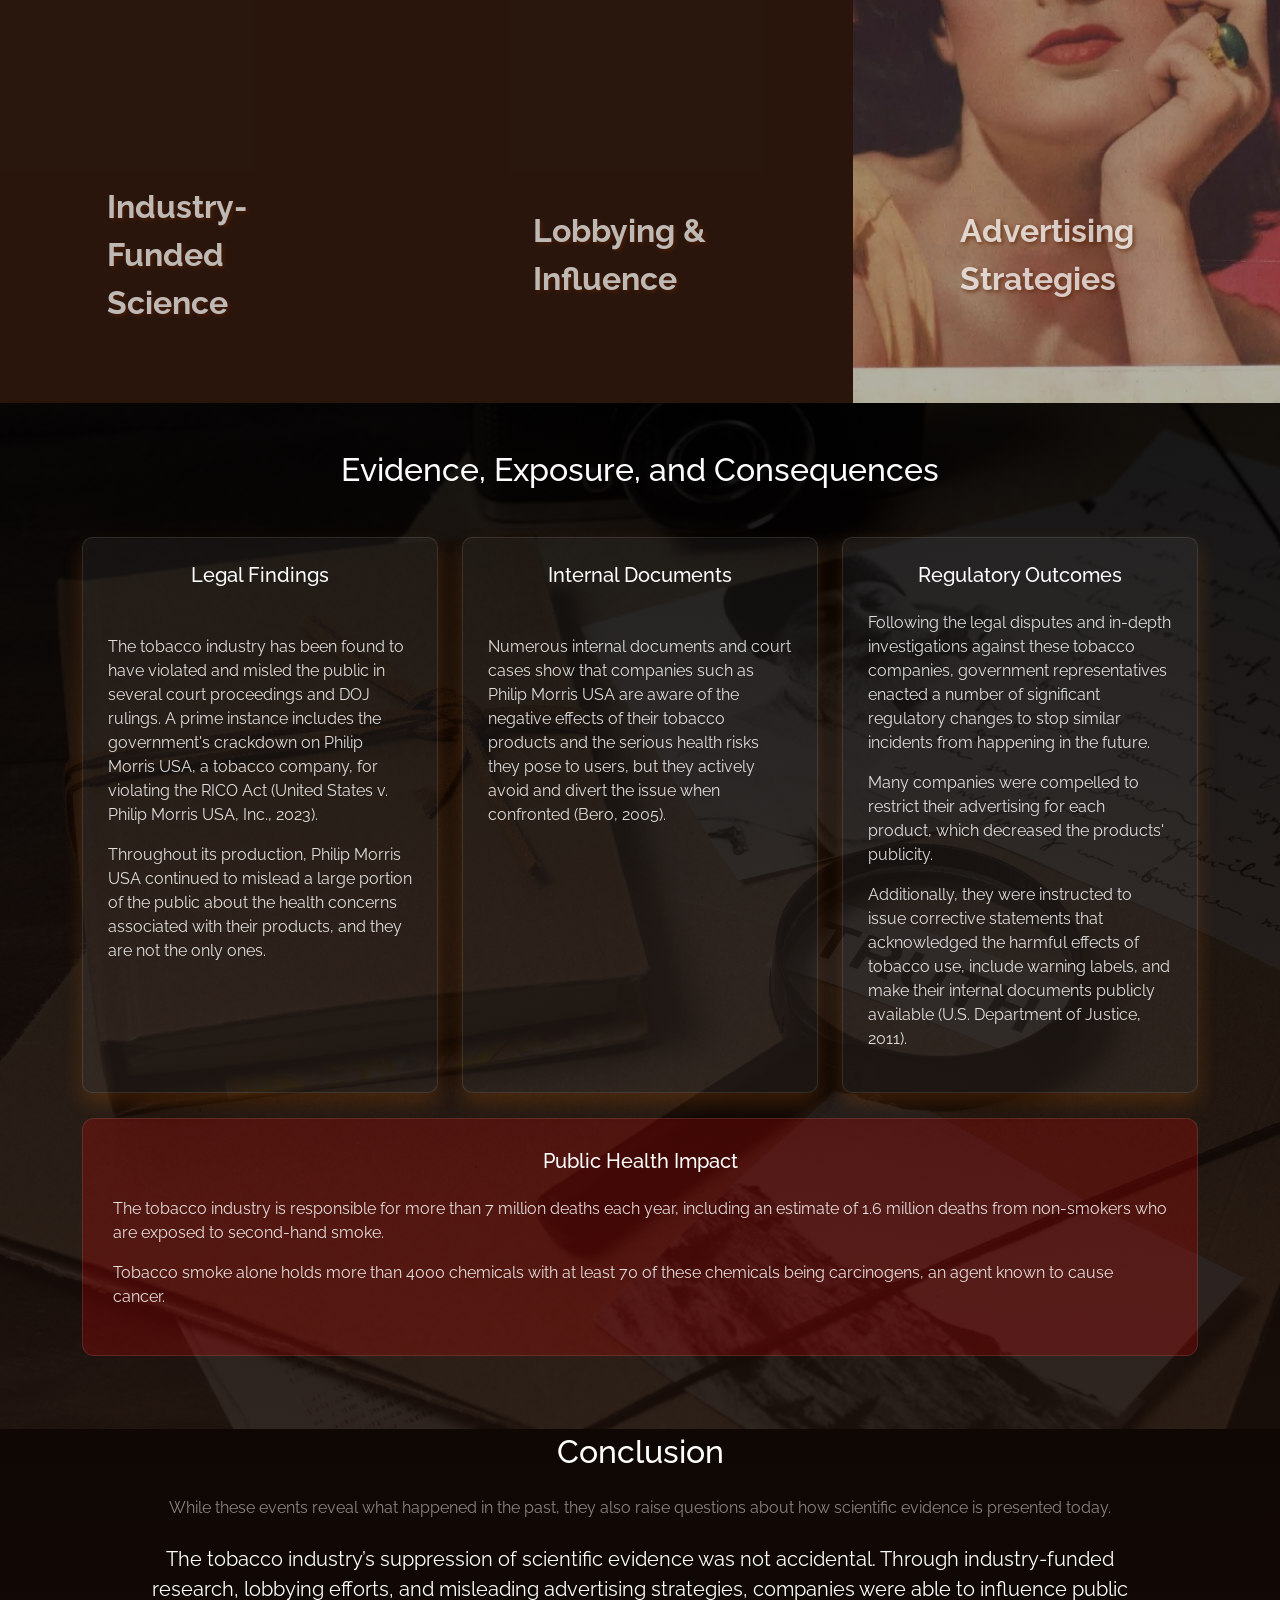
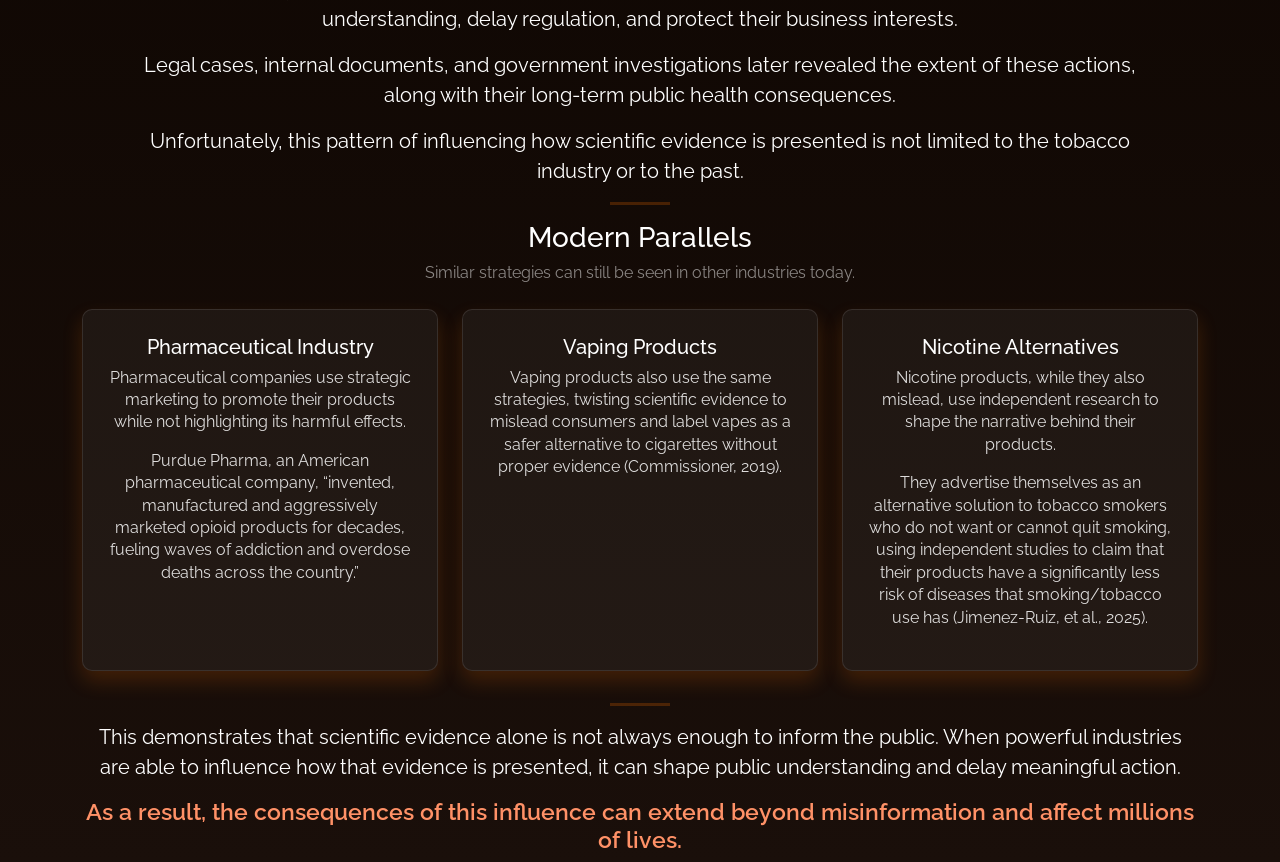
==== commit eff1cec0: "Fix last two pages attempt 2" ====
--- a/index.html
+++ b/index.html
@@ -340,20 +340,20 @@
 
 
             </div>
-            <div class="col">
-                <div class="impact-box">
-                    <h5 class="text-center mb-4">Public Health Impact</h5>
-                    <p>
-                        The tobacco industry is responsible for more than 7 million deaths each year, including an estimate of 1.6 million deaths from non-smokers who are exposed to second-hand smoke.
-                    </p>
-
-                    <p>
-                        Tobacco smoke alone holds more than 4000 chemicals with at least 70 of these chemicals being carcinogens, an agent known to cause cancer.
-                    </p>
-                </div>
-            </div>
-        </div>
-
+
+        </div>
+        <div class>
+            <div class="impact-box">
+                <h5 class="text-center mb-4">Public Health Impact</h5>
+                <p>
+                    The tobacco industry is responsible for more than 7 million deaths each year, including an estimate of 1.6 million deaths from non-smokers who are exposed to second-hand smoke.
+                </p>
+
+                <p>
+                    Tobacco smoke alone holds more than 4000 chemicals with at least 70 of these chemicals being carcinogens, an agent known to cause cancer.
+                </p>
+            </div>
+        </div>
     </div>
 
 </section>
--- a/assets/css/style.css
+++ b/assets/css/style.css
@@ -370,7 +370,7 @@
     background: linear-gradient(to bottom, rgba(0, 0, 0, 0.9), rgba(26, 15, 10, 0.9)), url("../img/bg-evidence.jpg");
     background-size: cover;
     background-repeat: no-repeat;
-    height: 100vh;
+    padding: 80px 0;
 }
 
 .evidence-feature {
@@ -380,7 +380,6 @@
     box-shadow: 0 10px 20px rgba(232,106,0,0.2);
     border-radius: 10px;
     transition: 0.3s;
-    min-height: 500px;
 }
 
 .evidence-feature:hover {
@@ -399,9 +398,19 @@
     max-width: 1400px;
 }
 
+.evidence-wrapper .row {
+    display: flex;
+    flex-wrap: wrap;
+}
+
+.evidence-wrapper .col-lg-4 {
+    display: flex;
+}
+
 .evidence-feature,
 .impact-box {
     margin-bottom: 25px;
+    flex: 1;
 }
 
 /* conclusion page */
@@ -409,9 +418,7 @@
     min-height: 100vh;
     background: linear-gradient(to bottom, #0f0703, #1a0f0a);
 }
-.conclusion-section .container {
-    max-width: 80vw;
-}
+
 .modern-box {
     background: rgba(255,255,255,0.05);
     padding: 25px;
@@ -423,7 +430,6 @@
 }
 .modern-box {
     min-height: 100%;
-    min-width: 400px;
 }
 
 .modern-section p {
@@ -526,4 +532,24 @@
     .btn {
         width: 100%;
     }
+}
+
+@media (max-width: 992px) {
+
+    .evidence-wrapper .row,
+    .modern-section .row {
+        flex-direction: column;
+    }
+
+    .evidence-feature,
+    .impact-box,
+    .modern-box {
+        width: 100%;
+        height: 100%;
+    }
+
+    #timelineImage {
+        margin-left: 0;
+        height: 50vh;
+    }
 }
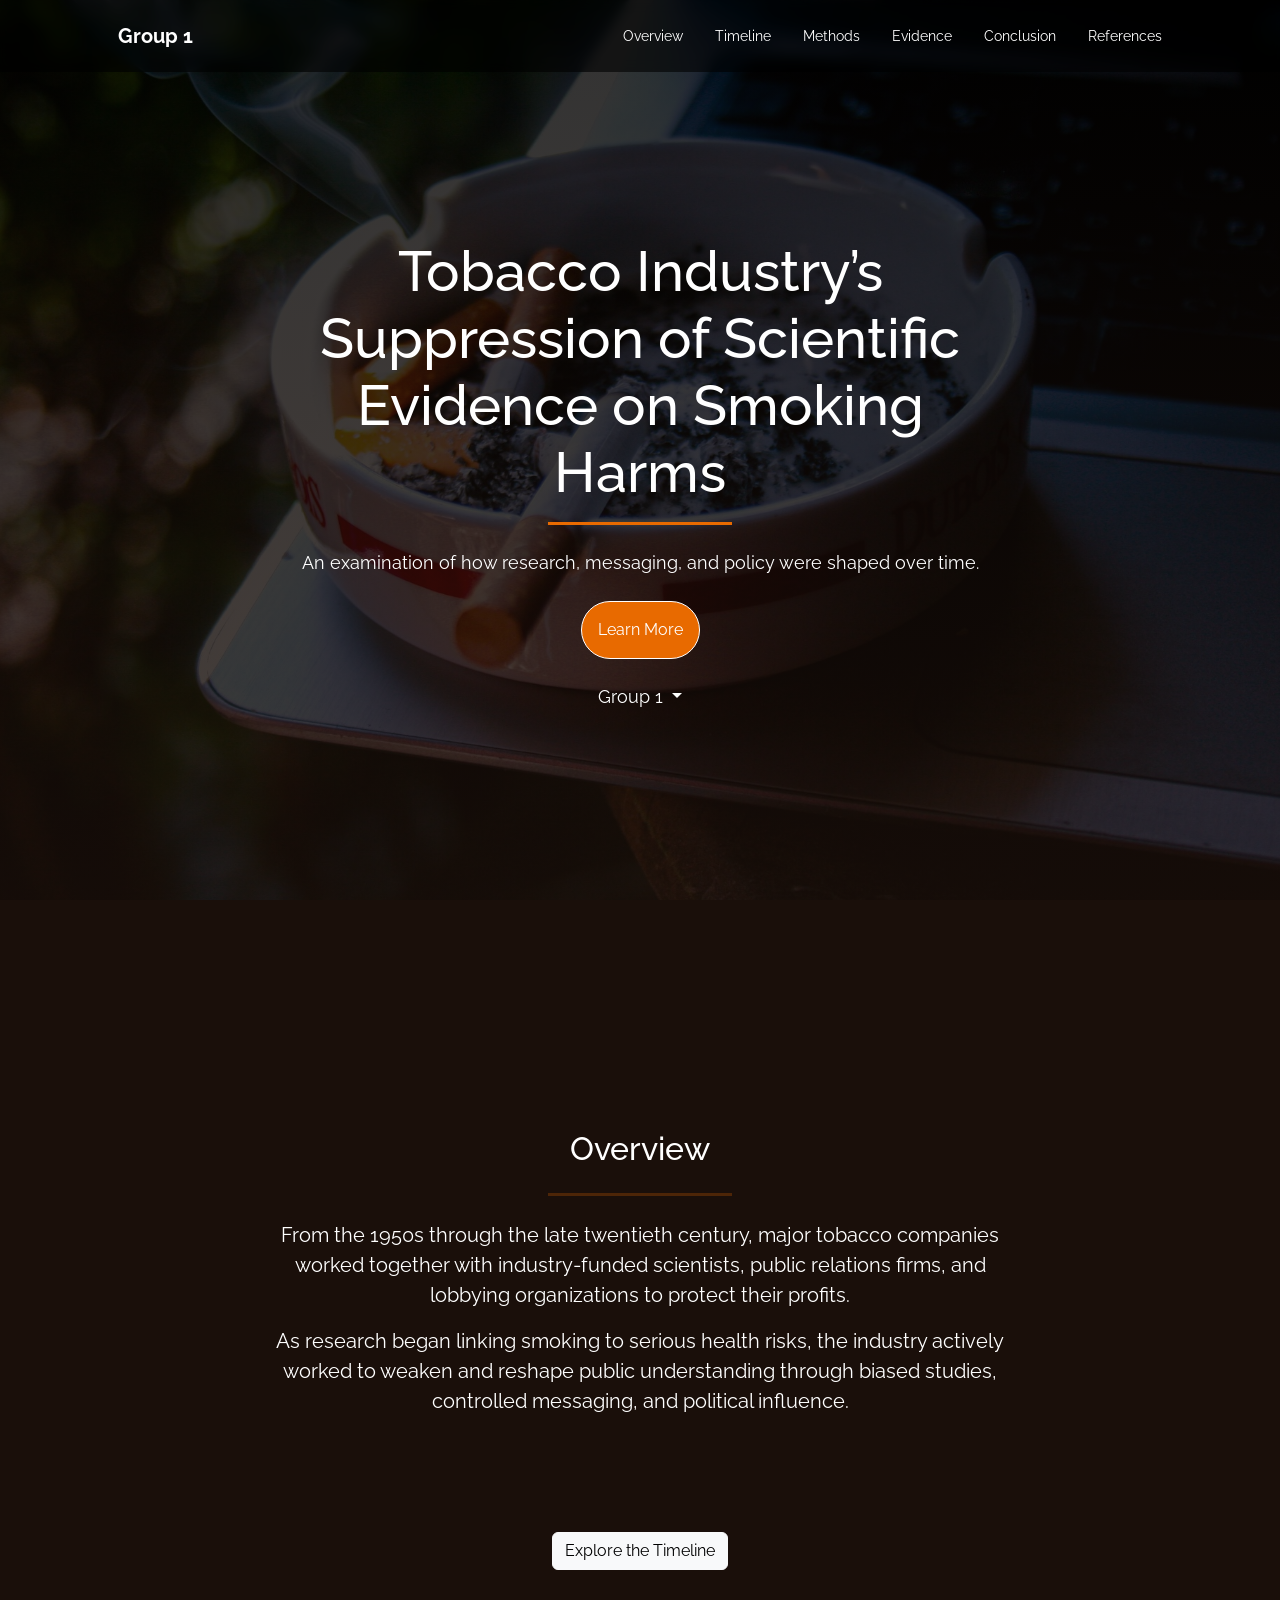
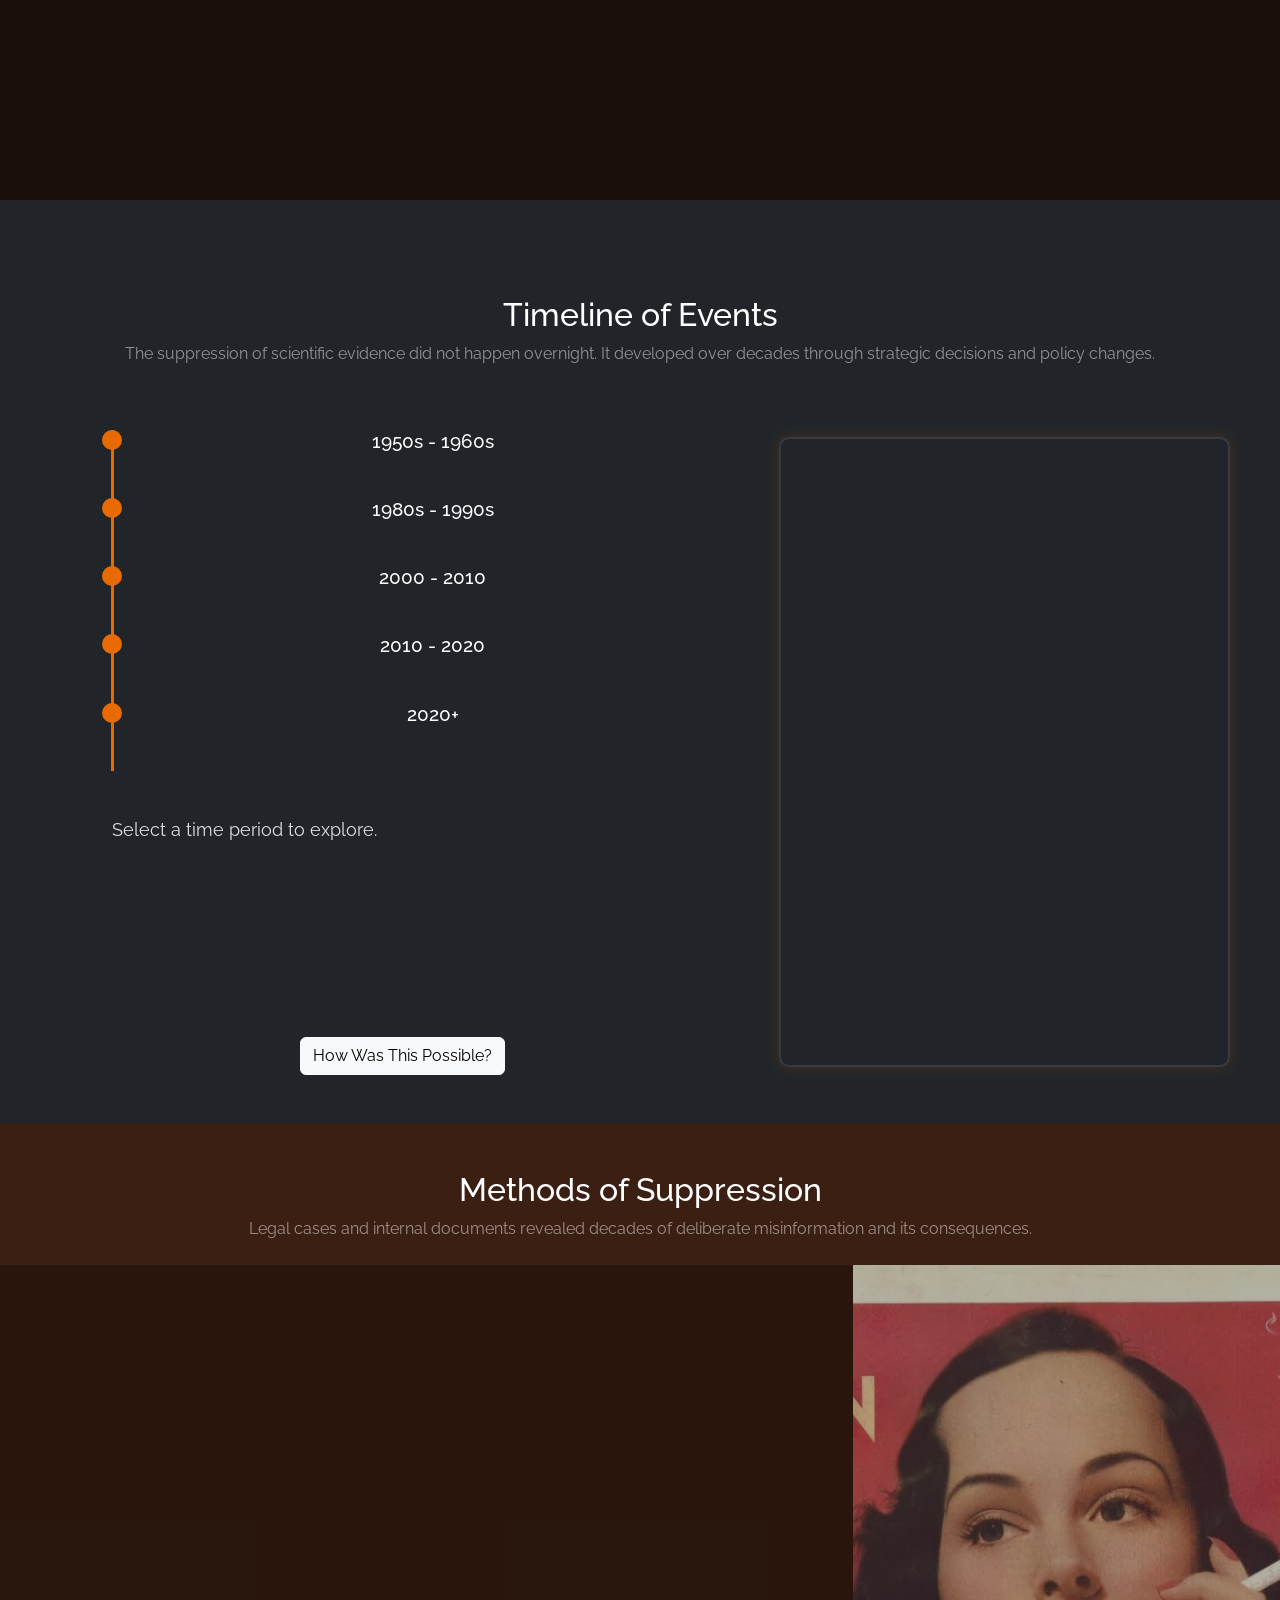
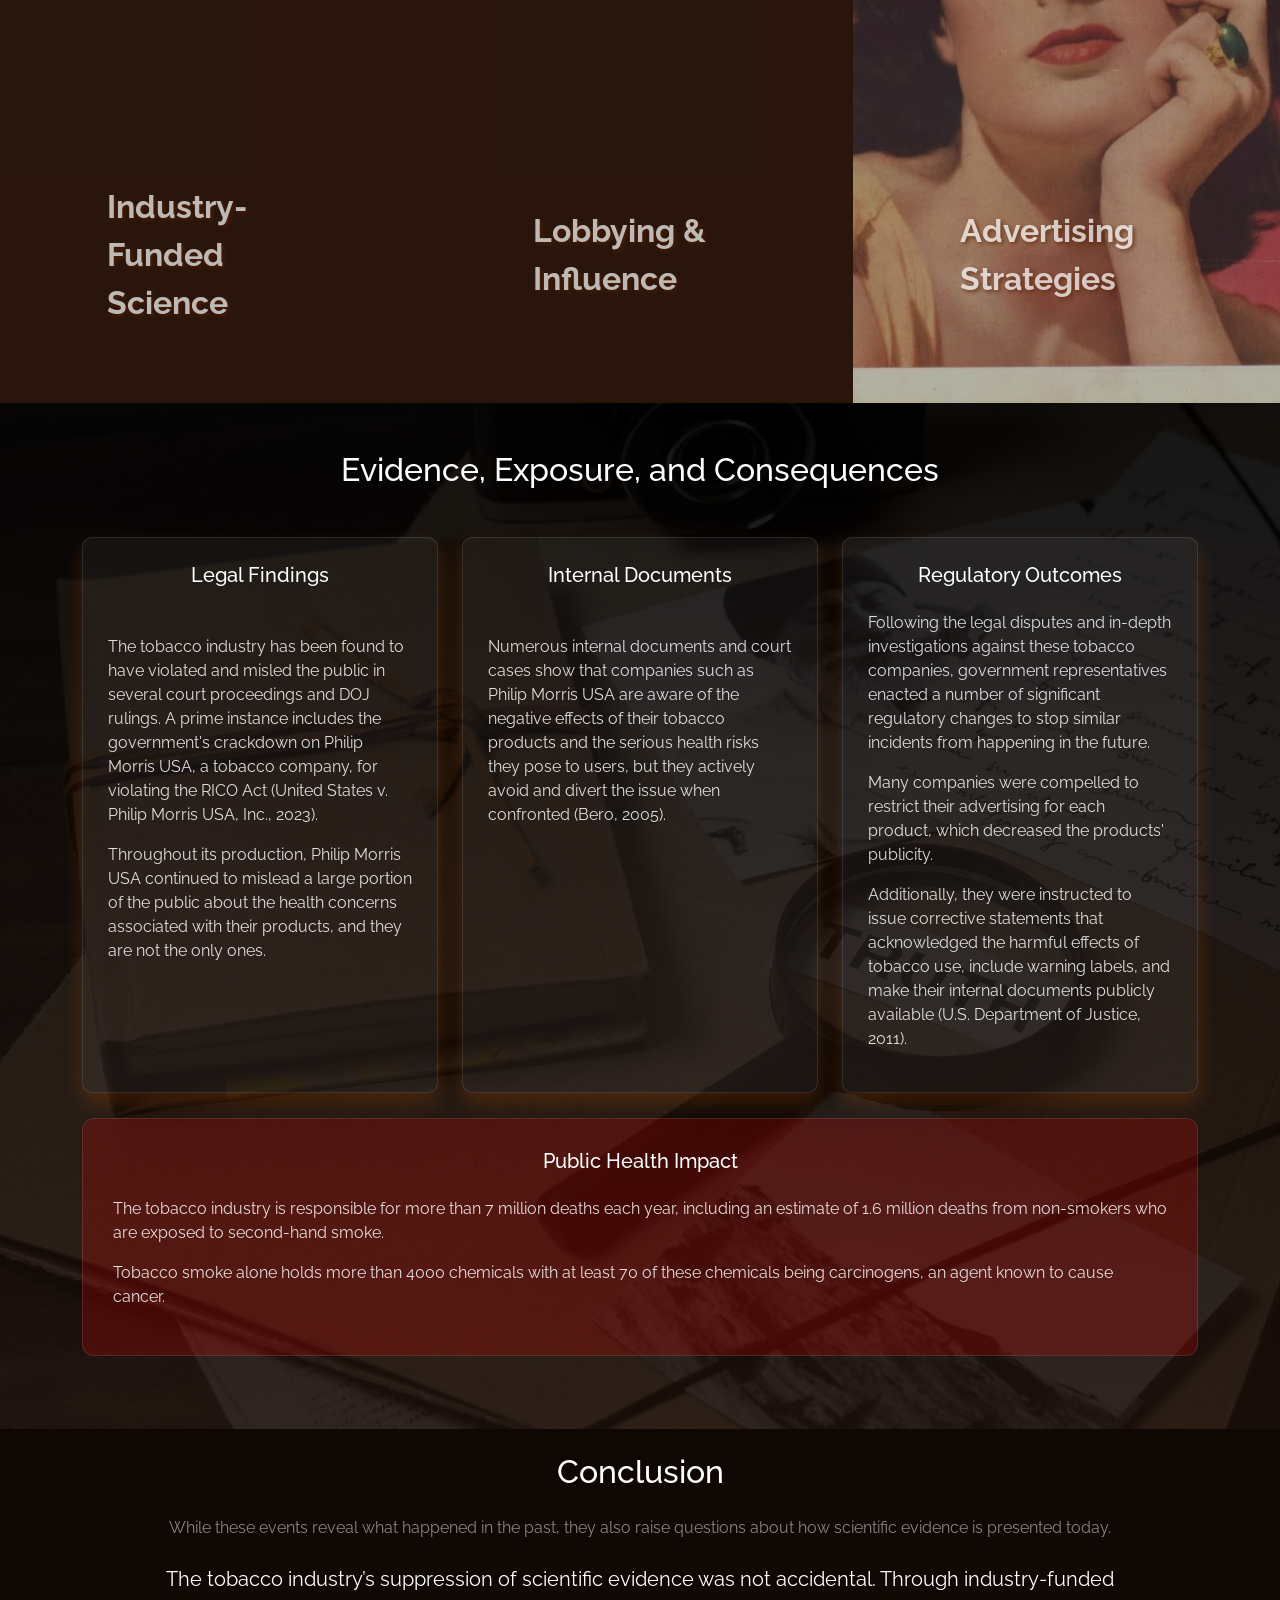
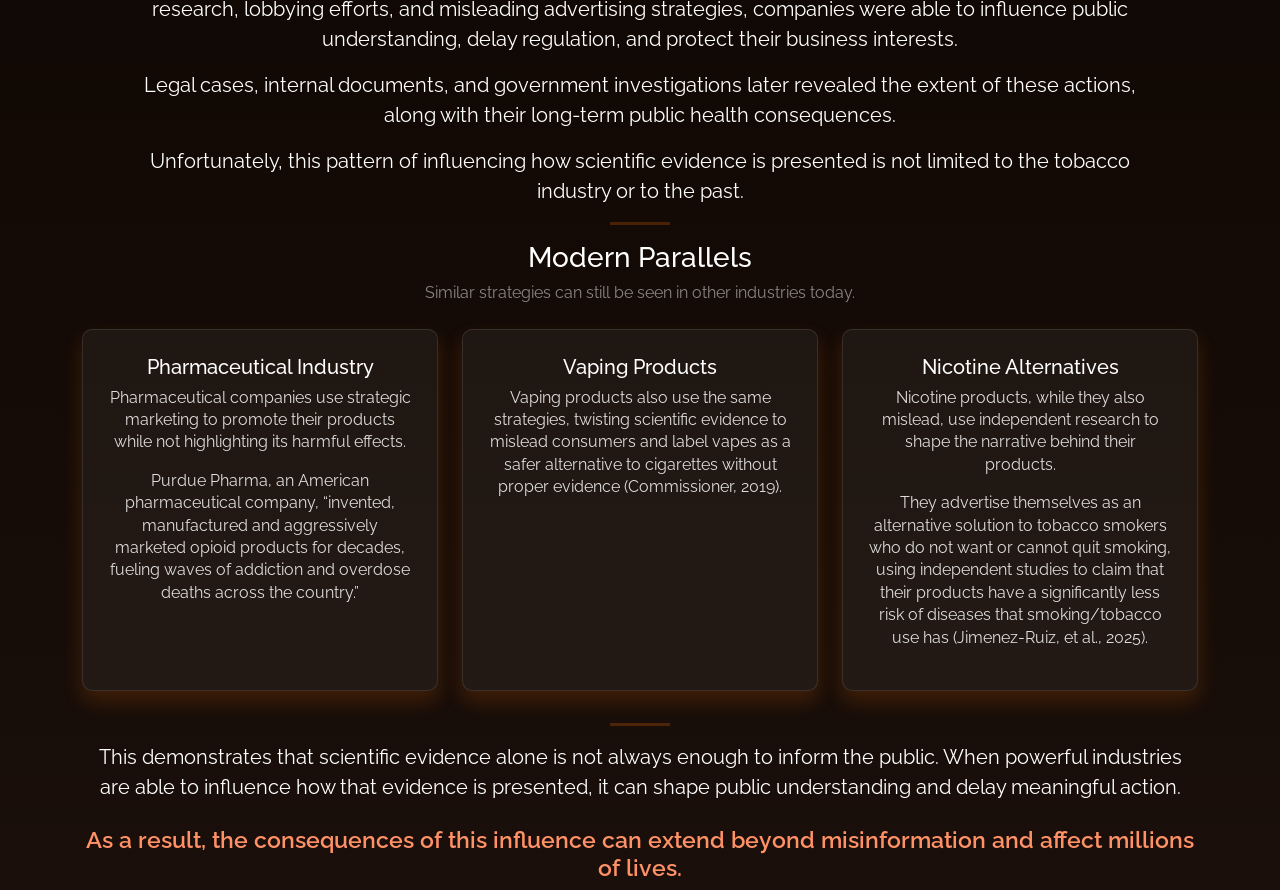
==== commit c483c6b8: "Add margins" ====
--- a/index.html
+++ b/index.html
@@ -364,7 +364,7 @@
 
     <div class="container text-center">
 
-        <h2 class="mt-1 mb-4">Conclusion</h2>
+        <h2 class="mt-4 mb-4">Conclusion</h2>
 
 
         <div class="row justify-content-center text-center">
@@ -445,7 +445,7 @@
 
             <div class="final-statement text-center">
 
-                <p class="text-white mb-3 fs-5">
+                <p class="text-white mb-4 fs-5">
                     This demonstrates that scientific evidence alone is not always enough to inform the public. When powerful industries are able to influence how that evidence is presented, it can shape public understanding and delay meaningful action.
                 </p>
 
